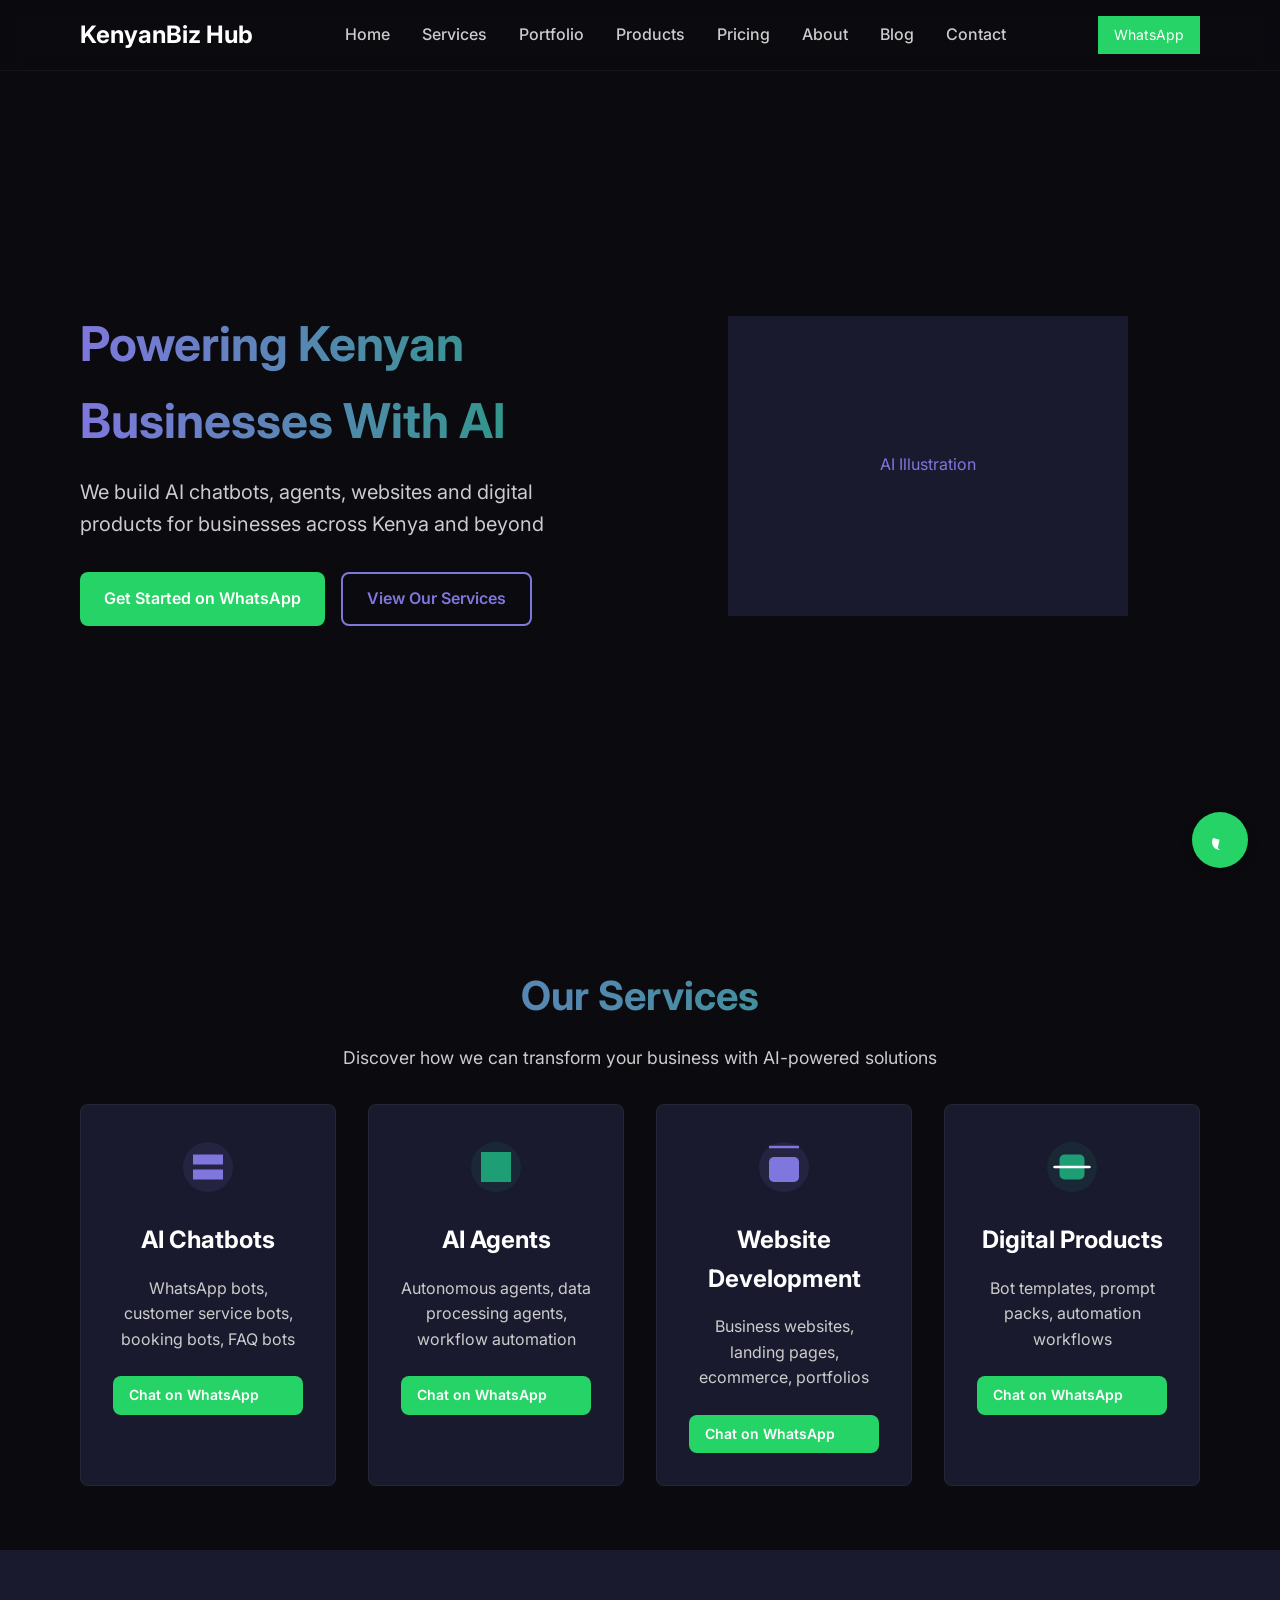
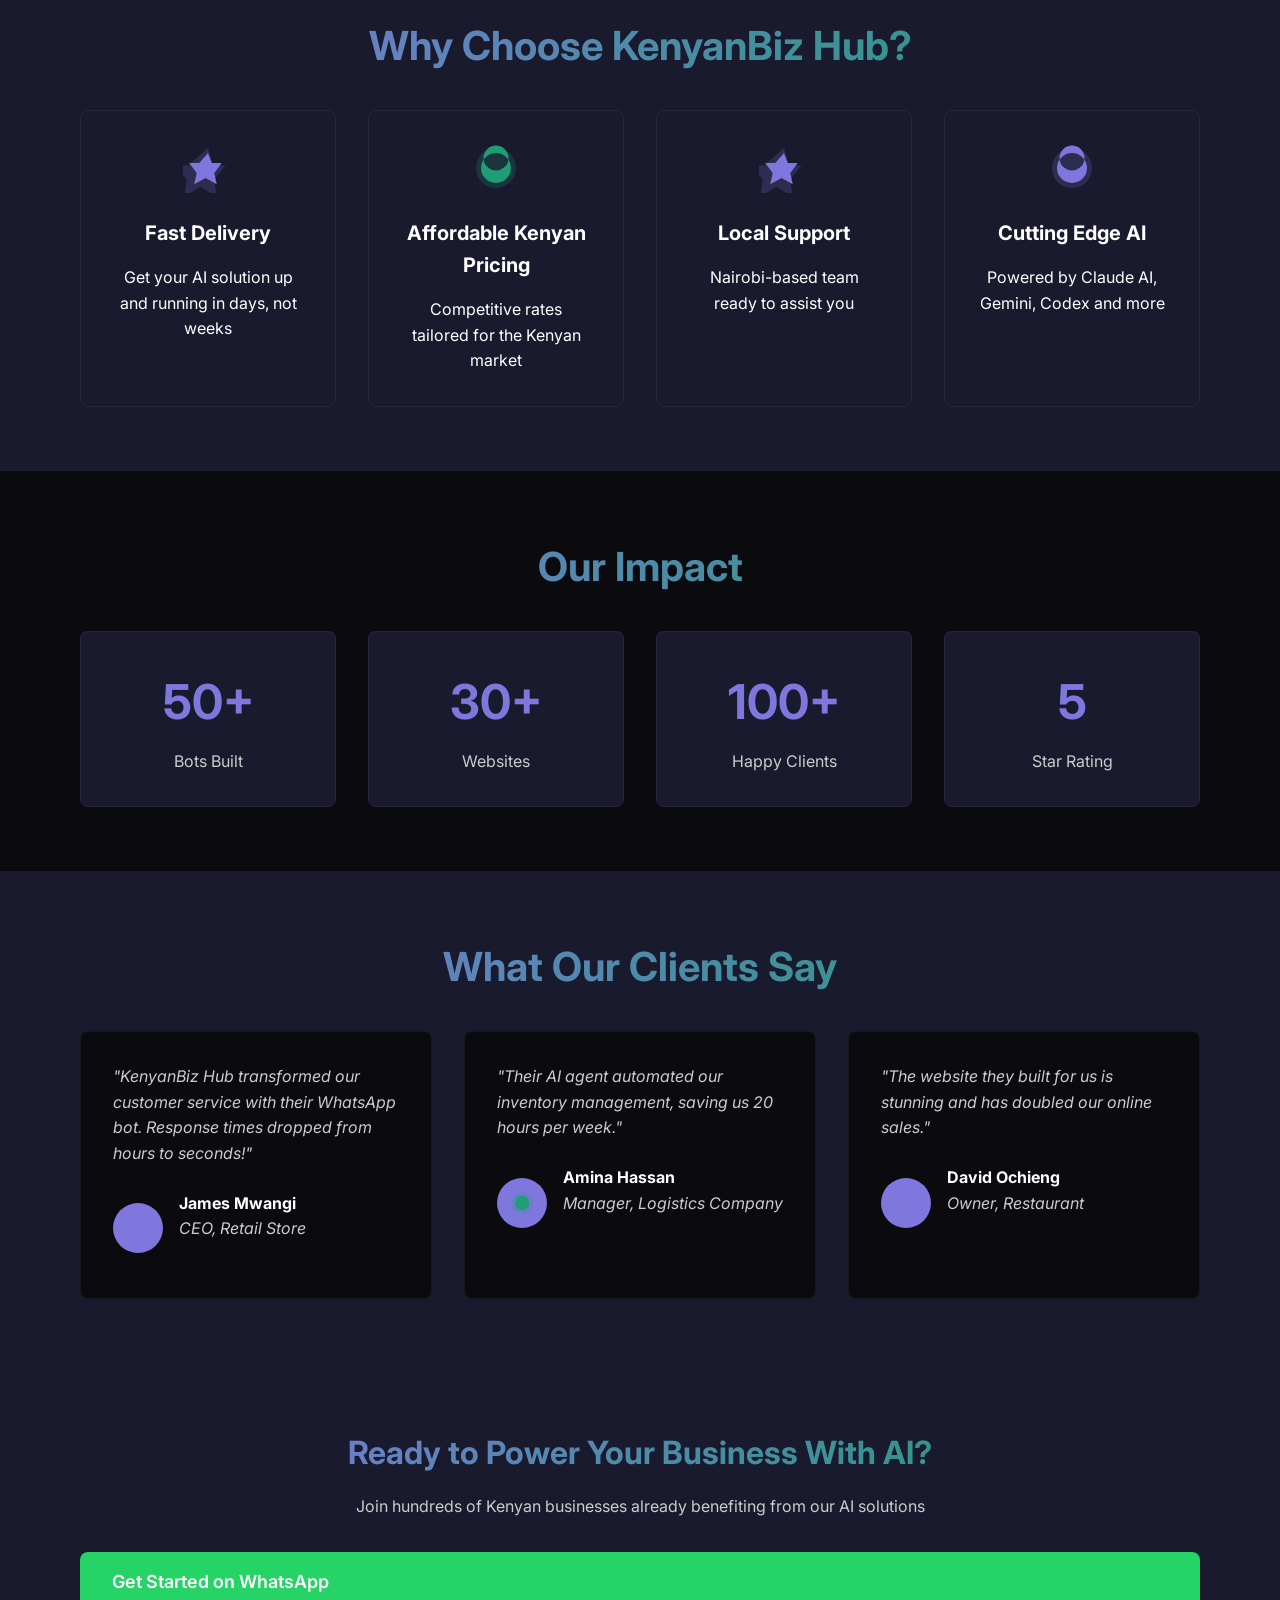
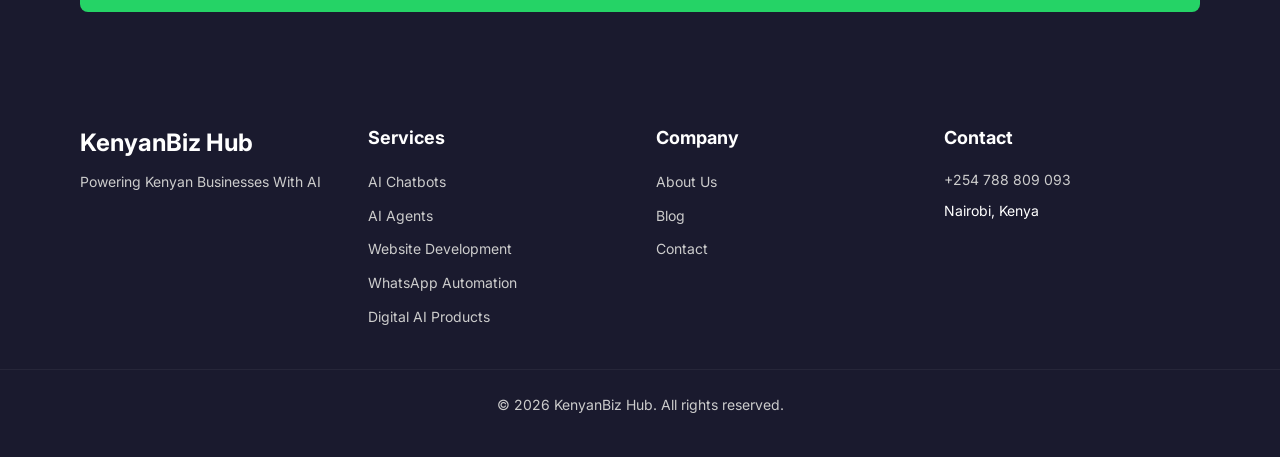
==== index.html @ 1494d9e1 "KenyanBiz Hub website initial launch" ====
<!DOCTYPE html>
<html lang="en">
<head>
    <meta charset="UTF-8">
    <meta name="viewport" content="width=device-width, initial-scale=1.0">
    <title>KenyanBiz Hub - AI Chatbots Agents and Websites in Nairobi Kenya</title>
    <meta name="description" content="KenyanBiz Hub builds AI chatbots, WhatsApp bots, AI agents and business websites for Kenyan businesses. Affordable AI automation in Nairobi Kenya.">
    <meta name="keywords" content="AI chatbot Kenya, WhatsApp bot Nairobi, AI agent Kenya, website developer Nairobi, AI automation Kenya">
    <!-- Open Graph -->
    <meta property="og:title" content="KenyanBiz Hub - AI Chatbots Agents and Websites in Nairobi Kenya">
    <meta property="og:description" content="KenyanBiz Hub builds AI chatbots, WhatsApp bots, AI agents and business websites for Kenyan businesses. Affordable AI automation in Nairobi Kenya.">
    <meta property="og:image" content="https://kenyanbiz-hub-website.vercel.app/og-image.jpg">
    <meta property="og:url" content="https://kenyanbiz-hub-website.vercel.app/">
    <meta property="og:type" content="website">
    <meta property="og:site_name" content="KenyanBiz Hub">
    <!-- Twitter Card -->
    <meta name="twitter:card" content="summary_large_image">
    <meta name="twitter:title" content="KenyanBiz Hub - AI Chatbots Agents and Websites in Nairobi Kenya">
    <meta name="twitter:description" content="KenyanBiz Hub builds AI chatbots, WhatsApp bots, AI agents and business websites for Kenyan businesses. Affordable AI automation in Nairobi Kenya.">
    <meta name="twitter:image" content="https://kenyanbiz-hub-website.vercel.app/og-image.jpg">
    <!-- Favicon -->
    <link rel="icon" href="favicon.ico" type="image/x-icon">
    <!-- Google Fonts -->
    <link href="https://fonts.googleapis.com/css2?family=Inter:wght@300;400;500;600;700&display=swap" rel="stylesheet">
    <!-- Styles -->
    <link rel="stylesheet" href="styles.css">
</head>
<body>
    <!-- Preloader -->
    <div class="preloader">
        <div class="spinner"></div>
    </div>

    <!-- Navigation -->
    <nav class="navbar">
        <div class="container nav-container">
            <a href="index.html" class="logo">KenyanBiz Hub</a>
            <div class="nav-links">
                <ul>
                    <li><a href="index.html">Home</a></li>
                    <li><a href="services.html">Services</a></li>
                    <li><a href="portfolio.html">Portfolio</a></li>
                    <li><a href="products.html">Products</a></li>
                    <li><a href="pricing.html">Pricing</a></li>
                    <li><a href="about.html">About</a></li>
                    <li><a href="blog.html">Blog</a></li>
                    <li><a href="contact.html">Contact</a></li>
                </ul>
            </div>
            <button class="nav-toggle" aria-label="Toggle navigation">
                <span class="hamburger"></span>
            </button>
            <a href="https://wa.me/254788809093?text=Hi%20KenyanBiz%20Hub%2C%20I%20need%20an%20AI%20solution" class="whatsapp-btn nav-whatsapp">WhatsApp</a>
        </div>
    </nav>

    <!-- Hero Section -->
    <section class="hero">
        <div class="container hero-container">
            <div class="hero-content">
                <h1>Powering Kenyan Businesses With AI</h1>
                <p class="subtitle">We build AI chatbots, agents, websites and digital products for businesses across Kenya and beyond</p>
                <div class="hero-actions">
                    <a href="https://wa.me/254788809093?text=Hi%20KenyanBiz%20Hub%2C%20I%20need%20an%20AI%20solution" class="btn btn-primary whatsapp-btn">Get Started on WhatsApp</a>
                    <a href="services.html" class="btn btn-secondary">View Our Services</a>
                </div>
            </div>
            <div class="hero-image">
                <!-- Placeholder for hero image -->
                <div class="image-placeholder">
                    <svg width="400" height="300" viewBox="0 0 400 300" xmlns="http://www.w3.org/2000/svg">
                        <rect width="400" height="300" fill="#1a1a2e"/>
                        <text x="50%" y="50%" dominant-baseline="middle" text-anchor="middle" fill="#7F77DD" font-family="Inter" font-size="16">AI Illustration</text>
                    </svg>
                </div>
            </div>
        </div>
    </section>

    <!-- Services Overview -->
    <section class="services-overview">
        <div class="container">
            <h2 class="section-title">Our Services</h2>
            <p class="section-subtitle">Discover how we can transform your business with AI-powered solutions</p>
            <div class="services-grid">
                <!-- AI Chatbots -->
                <div class="service-card">
                    <div class="service-icon">
                        <svg width="48" height="48" viewBox="0 0 48 48" xmlns="http://www.w3.org/2000/svg">
                            <circle cx="24" cy="24" r="20" fill="#7F77DD" opacity="0.1"/>
                            <path d="M12 14h24v8H12zM12 26h24v8H12z" fill="#7F77DD"/>
                        </svg>
                    </div>
                    <h3>AI Chatbots</h3>
                    <p>WhatsApp bots, customer service bots, booking bots, FAQ bots</p>
                    <a href="https://wa.me/254788809093?text=Hi%20KenyanBiz%20Hub%2C%20I%20need%20an%20AI%20solution" class="btn btn-sm whatsapp-btn">Chat on WhatsApp</a>
                </div>
                <!-- AI Agents -->
                <div class="service-card">
                    <div class="service-icon">
                        <svg width="48" height="48" viewBox="0 0 48 48" xmlns="http://www.w3.org/2000/svg">
                            <circle cx="24" cy="24" r="20" fill="#1D9E75" opacity="0.1"/>
                            <path d="M12 12h24v24H12zM16 16h8v8H16zM24 16h8v8h-8z" fill="#1D9E75"/>
                        </svg>
                    </div>
                    <h3>AI Agents</h3>
                    <p>Autonomous agents, data processing agents, workflow automation</p>
                    <a href="https://wa.me/254788809093?text=Hi%20KenyanBiz%20Hub%2C%20I%20need%20an%20AI%20solution" class="btn btn-sm whatsapp-btn">Chat on WhatsApp</a>
                </div>
                <!-- Website Development -->
                <div class="service-card">
                    <div class="service-icon">
                        <svg width="48" height="48" viewBox="0 0 48 48" xmlns="http://www.w3.org/2000/svg">
                            <circle cx="24" cy="24" r="20" fill="#7F77DD" opacity="0.1"/>
                            <rect x="12" y="16" width="24" height="20" rx="4" fill="#7F77DD"/>
                            <line x1="12" y1="8" x2="36" y2="8" stroke="#7F77DD" stroke-width="2"/>
                        </svg>
                    </div>
                    <h3>Website Development</h3>
                    <p>Business websites, landing pages, ecommerce, portfolios</p>
                    <a href="https://wa.me/254788809093?text=Hi%20KenyanBiz%20Hub%2C%20I%20need%20an%20AI%20solution" class="btn btn-sm whatsapp-btn">Chat on WhatsApp</a>
                </div>
                <!-- Digital Products -->
                <div class="service-card">
                    <div class="service-icon">
                        <svg width="48" height="48" viewBox="0 0 48 48" xmlns="http://www.w3.org/2000/svg">
                            <circle cx="24" cy="24" r="20" fill="#1D9E75" opacity="0.1"/>
                            <rect x="14" y="14" width="20" height="20" rx="4" fill="#1D9E75"/>
                            <path d="M10 24h28" stroke="#ffffff" stroke-width="2" stroke-linecap="round"/>
                        </svg>
                    </div>
                    <h3>Digital Products</h3>
                    <p>Bot templates, prompt packs, automation workflows</p>
                    <a href="https://wa.me/254788809093?text=Hi%20KenyanBiz%20Hub%2C%20I%20need%20an%20AI%20solution" class="btn btn-sm whatsapp-btn">Chat on WhatsApp</a>
                </div>
            </div>
        </div>
    </section>

    <!-- Why Choose Us -->
    <section class="why-us">
        <div class="container">
            <h2 class="section-title">Why Choose KenyanBiz Hub?</h2>
            <div class="features-grid">
                <div class="feature-card">
                    <div class="feature-icon">
                        <svg width="40" height="40" viewBox="0 0 40 40" xmlns="http://www.w3.org/2000/svg">
                            <path d="M20 4l4 14h10l-9 11 2 14-13-8-13 8 2-14-9-11h10z" fill="#7F77DD" opacity="0.2"/>
                            <path d="M20 8l3 8h8l-6 8 2 9-9-5-9 5 2-9-6-8h8z" fill="#7F77DD"/>
                        </svg>
                    </div>
                    <h3>Fast Delivery</h3>
                    <p>Get your AI solution up and running in days, not weeks</p>
                </div>
                <div class="feature-card">
                    <div class="feature-icon">
                        <svg width="40" height="40" viewBox="0 0 40 40" xmlns="http://www.w3.org/2000/svg">
                            <circle cx="20" cy="20" r="16" fill="#1D9E75" opacity="0.2"/>
                            <path d="M20 8a12 12 0 1 0 0 24 12 12 0 0 0 0-24zM20 2a10 10 0 1 1 0 20 10 10 0 0 1 0-20z" fill="#1D9E75"/>
                        </svg>
                    </div>
                    <h3>Affordable Kenyan Pricing</h3>
                    <p>Competitive rates tailored for the Kenyan market</p>
                </div>
                <div class="feature-card">
                    <div class="feature-icon">
                        <svg width="40" height="40" viewBox="0 0 40 40" xmlns="http://www.w3.org/2000/svg">
                            <path d="M20 4l4 14h10l-9 11 2 14-13-8-13 8 2-14-9-11h10z" fill="#7F77DD" opacity="0.2"/>
                            <path d="M20 8l3 8h8l-6 8 2 9-9-5-9 5 2-9-6-8h8z" fill="#7F77DD"/>
                        </svg>
                    </div>
                    <h3>Local Support</h3>
                    <p>Nairobi-based team ready to assist you</p>
                </div>
                <div class="feature-card">
                    <div class="feature-icon">
                        <svg width="40" height="40" viewBox="0 0 40 40" xmlns="http://www.w3.org/2000/svg">
                            <circle cx="20" cy="20" r="16" fill="#7F77DD" opacity="0.2"/>
                            <path d="M20 8a12 12 0 1 0 0 24 12 12 0 0 0 0-24zM20 2a10 10 0 1 1 0 20 10 10 0 0 1 0-20z" fill="#7F77DD"/>
                        </svg>
                    </div>
                    <h3>Cutting Edge AI</h3>
                    <p>Powered by Claude AI, Gemini, Codex and more</p>
                </div>
            </div>
        </div>
    </section>

    <!-- Stats -->
    <section class="stats">
        <div class="container">
            <h2 class="section-title">Our Impact</h2>
            <div class="stats-grid">
                <div class="stat-item">
                    <div class="stat-number">50+</div>
                    <div class="stat-label">Bots Built</div>
                </div>
                <div class="stat-item">
                    <div class="stat-number">30+</div>
                    <div class="stat-label">Websites</div>
                </div>
                <div class="stat-item">
                    <div class="stat-number">100+</div>
                    <div class="stat-label">Happy Clients</div>
                </div>
                <div class="stat-item">
                    <div class="stat-number">5</div>
                    <div class="stat-label">Star Rating</div>
                </div>
            </div>
        </div>
    </section>

    <!-- Testimonials -->
    <section class="testimonials">
        <div class="container">
            <h2 class="section-title">What Our Clients Say</h2>
            <div class="testimonials-grid">
                <div class="testimonial-card">
                    <div class="testimonial-content">
                        <p>"KenyanBiz Hub transformed our customer service with their WhatsApp bot. Response times dropped from hours to seconds!"</p>
                        <div class="testimonial-author">
                            <div class="author-avatar">
                                <svg width="40" height="40" viewBox="0 0 40 40" xmlns="http://www.w3.org/2000/svg">
                                    <circle cx="20" cy="20" r="18" fill="#7F77DD" opacity="0.2"/>
                                    <path d="M20 8a12 12 0 1 0 0 24 12 12 0 0 0 0-24z" fill="#7F77DD"/>
                                </svg>
                            </div>
                            <div>
                                <h4>James Mwangi</h4>
                                <p>CEO, Retail Store</p>
                            </div>
                        </div>
                    </div>
                </div>
                <div class="testimonial-card">
                    <div class="testimonial-content">
                        <p>"Their AI agent automated our inventory management, saving us 20 hours per week."</p>
                        <div class="testimonial-author">
                            <div class="author-avatar">
                                <svg width="40" height="40" viewBox="0 0 40 40" xmlns="http://www.w3.org/2000/svg">
                                    <circle cx="20" cy="20" r="18" fill="#1D9E75" opacity="0.2"/>
                                    <path d="M20 8a12 12 0 1 0 0 24 12 12 0 0 0 0-24z" fill="#1D9E75"/>
                                </svg>
                            </div>
                            <div>
                                <h4>Amina Hassan</h4>
                                <p>Manager, Logistics Company</p>
                            </div>
                        </div>
                    </div>
                </div>
                <div class="testimonial-card">
                    <div class="testimonial-content">
                        <p>"The website they built for us is stunning and has doubled our online sales."</p>
                        <div class="testimonial-author">
                            <div class="author-avatar">
                                <svg width="40" height="40" viewBox="0 0 40 40" xmlns="http://www.w3.org/2000/svg">
                                    <circle cx="20" cy="20" r="18" fill="#7F77DD" opacity="0.2"/>
                                    <path d="M20 8a12 12 0 1 0 0 24 12 12 0 0 0 0-24z" fill="#7F77DD"/>
                                </svg>
                            </div>
                            <div>
                                <h4>David Ochieng</h4>
                                <p>Owner, Restaurant</p>
                            </div>
                        </div>
                    </div>
                </div>
            </div>
        </div>
    </section>

    <!-- Final CTA -->
    <section class="final-cta">
        <div class="container">
            <h2>Ready to Power Your Business With AI?</h2>
            <p>Join hundreds of Kenyan businesses already benefiting from our AI solutions</p>
            <a href="https://wa.me/254788809093?text=Hi%20KenyanBiz%20Hub%2C%20I%20need%20an%20AI%20solution" class="btn btn-large whatsapp-btn">Get Started on WhatsApp</a>
        </div>
    </section>

    <!-- Footer -->
    <footer class="footer">
        <div class="container footer-container">
            <div class="footer-logo">
                <h3>KenyanBiz Hub</h3>
                <p>Powering Kenyan Businesses With AI</p>
            </div>
            <div class="footer-links">
                <h4>Services</h4>
                <ul>
                    <li><a href="services.html#ai-chatbots">AI Chatbots</a></li>
                    <li><a href="services.html#ai-agents">AI Agents</a></li>
                    <li><a href="services.html#website-dev">Website Development</a></li>
                    <li><a href="services.html#whatsapp-auto">WhatsApp Automation</a></li>
                    <li><a href="services.html#digital-products">Digital AI Products</a></li>
                </ul>
            </div>
            <div class="footer-links">
                <h4>Company</h4>
                <ul>
                    <li><a href="about.html">About Us</a></li>
                    <li><a href="blog.html">Blog</a></li>
                    <li><a href="contact.html">Contact</a></li>
                </ul>
            </div>
            <div class="footer-contact">
                <h4>Contact</h4>
                <p><a href="https://wa.me/254788809093?text=Hi%20KenyanBiz%20Hub%2C%20I%20need%20an%20AI%20solution" class="footer-whatsapp">+254 788 809 093</a></p>
                <p>Nairobi, Kenya</p>
            </div>
        </div>
        <div class="footer-bottom">
            <div class="container">
                <p>&copy; 2026 KenyanBiz Hub. All rights reserved.</p>
            </div>
        </div>
    </footer>

    <!-- Floating WhatsApp Button -->
    <a href="https://wa.me/254788809093?text=Hi%20KenyanBiz%20Hub%2C%20I%20need%20an%20AI%20solution" class="float-whatsapp">
        <svg width="24" height="24" viewBox="0 0 24 24" xmlns="http://www.w3.org/2000/svg">
            <path d="M20.1 3.9C17.9 1.7 15 .5 12 .5 5.8.5.7 5.6.7 11.9c0 2 .5 3.9 1.5 5.6L.6 23.4l6-1.6c1.6.9 3.5 1.3 5.4 1.3 6.3 0 11.4-5.1 11.4-11.4-.1-.2-.3-.4-.3-.6z" fill="#25D366"/>
            <path d="M12 22c-4.4 0-8-3.6-8-8 0-1.4.4-2.7 1-3.9l6.6 1.6-1.4 6.3c-.4.9-.2 1.9.2 2.8z" fill="#fff"/>
        </svg>
    </a>

    <!-- Scripts -->
    <script src="main.js" defer></script>
</body>
</html>
---- styles.css ----
/* KenyanBiz Hub Website Styles */
:root {
    --dark-bg: #0a0a0f;
    --primary: #7F77DD;
    --secondary: #1D9E75;
    --light-bg: #1a1a2e;
    --white: #ffffff;
    --gray-light: #cccccc;
    --gray-dark: #666666;
    --shadow: 0 4px 6px rgba(0, 0, 0, 0.1);
    --transition: all 0.3s ease;
    --border-radius: 8px;
    --max-width: 1200px;
}

* {
    margin: 0;
    padding: 0;
    box-sizing: border-box;
}

body {
    font-family: 'Inter', sans-serif;
    background-color: var(--dark-bg);
    color: var(--white);
    line-height: 1.6;
    overflow-x: hidden;
}

a {
    text-decoration: none;
    color: inherit;
    transition: var(--transition);
}

a:hover {
    color: var(--primary);
}

/* Utilities */
.container {
    width: 90%;
    max-width: var(--max-width);
    margin: 0 auto;
    padding: 0 1rem;
}

.section-title {
    font-size: 2.5rem;
    font-weight: 700;
    text-align: center;
    margin-bottom: 1rem;
    background: linear-gradient(to right, var(--primary), var(--secondary));
    -webkit-background-clip: text;
    -webkit-text-fill-color: transparent;
    background-clip: text;
}

.section-subtitle {
    text-align: center;
    color: var(--gray-light);
    max-width: 600px;
    margin: 0 auto 2rem;
    font-size: 1.1rem;
}

/* Buttons */
.btn {
    display: inline-block;
    padding: 0.75rem 1.5rem;
    border-radius: var(--border-radius);
    font-weight: 600;
    cursor: pointer;
    border: none;
    transition: var(--transition);
    font-size: 1rem;
}

.btn-primary {
    background-color: var(--primary);
    color: var(--white);
}

.btn-primary:hover {
    background-color: #6c66c0;
    transform: translateY(-2px);
    box-shadow: var(--shadow);
}

.btn-secondary {
    background-color: transparent;
    color: var(--primary);
    border: 2px solid var(--primary);
}

.btn-secondary:hover {
    background-color: var(--primary);
    color: var(--white);
    transform: translateY(-2px);
    box-shadow: var(--shadow);
}

.btn-sm {
    padding: 0.5rem 1rem;
    font-size: 0.875rem;
}

.btn-large {
    padding: 1rem 2rem;
    font-size: 1.125rem;
}

.whatsapp-btn {
    background-color: #25D366 !important;
    color: var(--white) !important;
    display: flex;
    align-items: center;
    gap: 0.5rem;
}

.whatsapp-btn:hover {
    background-color: #1ebe5d !important;
    transform: translateY(-2px);
    box-shadow: var(--shadow);
}

/* Preloader */
.preloader {
    position: fixed;
    top: 0;
    left: 0;
    width: 100%;
    height: 100%;
    background-color: var(--dark-bg);
    display: flex;
    justify-content: center;
    align-items: center;
    z-index: 9999;
    opacity: 1;
    visibility: visible;
    transition: opacity 0.5s ease, visibility 0.5s ease;
}

.preloader.hide {
    opacity: 0;
    visibility: hidden;
}

.spinner {
    width: 40px;
    height: 40px;
    border: 4px solid var(--gray-dark);
    border-top-color: var(--primary);
    border-radius: 50%;
    animation: spin 0.8s linear infinite;
}

@keyframes spin {
    to {
        transform: rotate(360deg);
    }
}

/* Navigation */
.navbar {
    position: fixed;
    top: 0;
    left: 0;
    width: 100%;
    padding: 1rem 0;
    background-color: rgba(10, 10, 15, 0.8);
    backdrop-filter: blur(10px);
    z-index: 1000;
    border-bottom: 1px solid rgba(255, 255, 255, 0.05);
}

.nav-container {
    display: flex;
    justify-content: space-between;
    align-items: center;
}

.logo {
    font-size: 1.5rem;
    font-weight: 700;
    color: var(--white);
    display: flex;
    align-items: center;
    gap: 0.5rem;
}

.logo svg {
    width: 24px;
    height: 24px;
}

.nav-links ul {
    display: flex;
    list-style: none;
    gap: 2rem;
}

.nav-links a {
    font-weight: 500;
    color: var(--gray-light);
    position: relative;
}

.nav-links a::after {
    content: '';
    position: absolute;
    bottom: -5px;
    left: 0;
    width: 0;
    height: 2px;
    background-color: var(--primary);
    transition: var(--transition);
}

.nav-links a:hover::after,
.nav-links a.active::after {
    width: 100%;
}

.nav-links a.active {
    color: var(--white);
}

.nav-toggle {
    display: none;
    flex-direction: column;
    gap: 5px;
    cursor: pointer;
}

.hamburger {
    width: 25px;
    height: 3px;
    background-color: var(--white);
    border-radius: 3px;
    transition: var(--transition);
}

.nav-whatsapp {
    padding: 0.5rem 1rem;
    font-size: 0.875rem;
}

/* Hero Section */
.hero {
    min-height: 100vh;
    display: flex;
    align-items: center;
    padding: 6rem 0 4rem;
    position: relative;
    overflow: hidden;
}

.hero-inner-page {
    min-height: 40vh;
}

.hero-container {
    display: flex;
    flex-wrap: wrap;
    gap: 2rem;
    align-items: center;
}

.hero-content {
    flex: 1 1 400px;
}

.hero h1 {
    font-size: 3rem;
    font-weight: 700;
    margin-bottom: 1rem;
    background: linear-gradient(to right, var(--primary), var(--secondary));
    -webkit-background-clip: text;
    -webkit-text-fill-color: transparent;
    background-clip: text;
}

.hero .subtitle {
    font-size: 1.25rem;
    color: var(--gray-light);
    margin-bottom: 2rem;
    max-width: 500px;
}

.hero-actions {
    display: flex;
    gap: 1rem;
    flex-wrap: wrap;
}

.hero-image {
    flex: 1 1 400px;
    display: flex;
    justify-content: center;
}

.image-placeholder {
    background-color: var(--light-bg);
    border-radius: var(--border-radius);
    display: flex;
    align-items: center;
    justify-content: center;
}

/* Services Overview */
.services-overview {
    padding: 4rem 0;
}

.services-grid {
    display: grid;
    grid-template-columns: repeat(auto-fit, minmax(250px, 1fr));
    gap: 2rem;
    margin-top: 2rem;
}

.service-card {
    background-color: var(--light-bg);
    border-radius: var(--border-radius);
    padding: 2rem;
    text-align: center;
    transition: var(--transition);
    border: 1px solid rgba(255, 255, 255, 0.05);
}

.service-card:hover {
    transform: translateY(-5px);
    box-shadow: var(--shadow);
    border-color: var(--primary);
}

.service-icon {
    width: 60px;
    height: 60px;
    margin: 0 auto 1.5rem;
    display: flex;
    align-items: center;
    justify-content: center;
}

.service-icon svg {
    width: 100%;
    height: 100%;
}

.service-card h3 {
    font-size: 1.5rem;
    margin-bottom: 1rem;
    color: var(--white);
}

.service-card p {
    color: var(--gray-light);
    margin-bottom: 1.5rem;
}

/* Why Choose Us */
.why-us {
    padding: 4rem 0;
    background-color: var(--light-bg);
}

.features-grid {
    display: grid;
    grid-template-columns: repeat(auto-fit, minmax(250px, 1fr));
    gap: 2rem;
    margin-top: 2rem;
}

.feature-card {
    text-align: center;
    padding: 2rem;
    border-radius: var(--border-radius);
    transition: var(--transition);
    border: 1px solid rgba(255, 255, 255, 0.05);
}

.feature-card:hover {
    transform: translateY(-5px);
    box-shadow: var(--shadow);
    border-color: var(--primary);
}

.feature-icon {
    width: 50px;
    height: 50px;
    margin: 0 auto 1.5rem;
    display: flex;
    align-items: center;
    justify-content: center;
}

.feature-icon svg {
    width: 100%;
    height: 100%;
}

.feature-card h3 {
    font-size: 1.25rem;
    margin-bottom: 1rem;
    color: var(--white);
}

/* Stats */
.stats {
    padding: 4rem 0;
}

.stats-grid {
    display: grid;
    grid-template-columns: repeat(auto-fit, minmax(200px, 1fr));
    gap: 2rem;
    margin-top: 2rem;
}

.stat-item {
    text-align: center;
    padding: 2rem;
    background-color: var(--light-bg);
    border-radius: var(--border-radius);
    border: 1px solid rgba(255, 255, 255, 0.05);
}

.stat-number {
    font-size: 3rem;
    font-weight: 700;
    color: var(--primary);
    display: block;
    margin-bottom: 0.5rem;
}

.stat-label {
    font-size: 1rem;
    color: var(--gray-light);
}

/* Testimonials */
.testimonials {
    padding: 4rem 0;
    background-color: var(--light-bg);
}

.testimonials-grid {
    display: grid;
    grid-template-columns: repeat(auto-fit, minmax(300px, 1fr));
    gap: 2rem;
    margin-top: 2rem;
}

.testimonial-card {
    background-color: var(--dark-bg);
    border-radius: var(--border-radius);
    padding: 2rem;
    border: 1px solid rgba(255, 255, 255, 0.05);
}

.testimonial-content p {
    font-style: italic;
    color: var(--gray-light);
    margin-bottom: 1.5rem;
}

.testimonial-author {
    display: flex;
    align-items: center;
    gap: 1rem;
}

.author-avatar {
    width: 50px;
    height: 50px;
    border-radius: 50%;
    background-color: var(--primary);
    display: flex;
    align-items: center;
    justify-content: center;
}

.author-avatar svg {
    width: 24px;
    height: 24px;
    fill: var(--white);
}

.author-info h4 {
    font-size: 1.125rem;
    margin-bottom: 0.25rem;
}

.author-info p {
    font-size: 0.875rem;
    color: var(--gray-light);
}

/* Final CTA */
.final-cta {
    padding: 4rem 0;
    text-align: center;
    background-color: var(--light-bg);
}

.final-cta h2 {
    font-size: 2rem;
    margin-bottom: 1rem;
    background: linear-gradient(to right, var(--primary), var(--secondary));
    -webkit-background-clip: text;
    -webkit-text-fill-color: transparent;
    background-clip: text;
}

.final-cta p {
    color: var(--gray-light);
    max-width: 600px;
    margin: 0 auto 2rem;
}

/* Footer */
.footer {
    background-color: var(--light-bg);
    padding: 3rem 0 1rem;
}

.footer-container {
    display: grid;
    grid-template-columns: repeat(auto-fit, minmax(200px, 1fr));
    gap: 2rem;
    margin-bottom: 2rem;
}

.footer-logo h3 {
    font-size: 1.5rem;
    font-weight: 700;
    margin-bottom: 0.5rem;
}

.footer-logo p {
    color: var(--gray-light);
    font-size: 0.875rem;
}

.footer-links h4 {
    font-size: 1.125rem;
    margin-bottom: 1rem;
    color: var(--white);
}

.footer-links ul {
    list-style: none;
}

.footer-links li {
    margin-bottom: 0.5rem;
}

.footer-links a {
    color: var(--gray-light);
    font-size: 0.875rem;
}

.footer-links a:hover {
    color: var(--primary);
}

.footer-contact h4 {
    font-size: 1.125rem;
    margin-bottom: 1rem;
    color: var(--white);
}

.footer-contact p {
    font-size: 0.875rem;
    margin-bottom: 0.5rem;
}

.footer-whatsapp {
    display: flex;
    align-items: center;
    gap: 0.5rem;
    color: var(--gray-light);
}

.footer-whatsapp:hover {
    color: var(--primary);
}

.footer-bottom {
    text-align: center;
    padding: 1.5rem 0;
    border-top: 1px solid rgba(255, 255, 255, 0.05);
    font-size: 0.875rem;
    color: var(--gray-light);
}

/* Floating WhatsApp Button */
.float-whatsapp {
    position: fixed;
    bottom: 2rem;
    right: 2rem;
    width: 56px;
    height: 56px;
    background-color: #25D366;
    border-radius: 50%;
    display: flex;
    align-items: center;
    justify-content: center;
    z-index: 999;
    box-shadow: 0 4px 12px rgba(0, 0, 0, 0.15);
    transition: var(--transition);
}

.float-whatsapp:hover {
    background-color: #1ebe5d;
    transform: scale(1.1);
}

/* Service Section Styles */
.service-section {
    padding: 4rem 0;
    border-bottom: 1px solid rgba(255, 255, 255, 0.05);
}

.service-section:last-child {
    border-bottom: none;
}

.service-section h2 {
    font-size: 2rem;
    margin-bottom: 2rem;
    text-align: center;
    color: var(--white);
}

.service-content {
    display: flex;
    flex-wrap: wrap;
    gap: 2rem;
    align-items: center;
}

.service-text,
.service-image {
    flex: 1 1 300px;
}

.service-text h3 {
    font-size: 1.75rem;
    margin-bottom: 1rem;
    color: var(--white);
}

.service-text p {
    color: var(--gray-light);
    margin-bottom: 1.5rem;
}

.features-list {
    list-style: none;
    margin-bottom: 2rem;
}

.features-list li {
    padding: 0.5rem 0;
    border-bottom: 1px solid rgba(255, 255, 255, 0.05);
    display: flex;
    align-items: center;
    gap: 0.5rem;
    font-size: 0.95rem;
    color: var(--gray-light);
}

.features-list li::before {
    content: "→";
    color: var(--primary);
    font-weight: bold;
}

/* Portfolio Styles */
.portfolio-filters {
    display: flex;
    flex-wrap: wrap;
    gap: 1rem;
    justify-content: center;
    margin-bottom: 2rem;
}

.filter-btn {
    background-color: transparent;
    border: 2px solid var(--gray-dark);
    color: var(--gray-light);
    padding: 0.5rem 1.5rem;
    border-radius: 20px;
    cursor: pointer;
    transition: var(--transition);
    font-size: 0.9rem;
}

.filter-btn:hover,
.filter-btn.active {
    background-color: var(--primary);
    border-color: var(--primary);
    color: var(--white);
}

.portfolio-grid {
    display: grid;
    grid-template-columns: repeat(auto-fit, minmax(300px, 1fr));
    gap: 2rem;
}

.portfolio-item {
    background-color: var(--light-bg);
    border-radius: var(--border-radius);
    overflow: hidden;
    border: 1px solid rgba(255, 255, 255, 0.05);
    transition: var(--transition);
}

.portfolio-item:hover {
    transform: translateY(-5px);
    box-shadow: var(--shadow);
    border-color: var(--primary);
}

.portfolio-image {
    height: 200px;
    overflow: hidden;
}

.portfolio-info {
    padding: 1.5rem;
}

.portfolio-info h3 {
    font-size: 1.25rem;
    margin-bottom: 0.75rem;
    color: var(--white);
}

.category-tag {
    display: inline-block;
    padding: 0.25rem 0.75rem;
    border-radius: 12px;
    font-size: 0.75rem;
    font-weight: 600;
    margin-bottom: 1rem;
}

.category-tag.whatsapp {
    background-color: rgba(127, 119, 221, 0.2);
    color: var(--primary);
}

.category-tag.agent {
    background-color: rgba(29, 158, 117, 0.2);
    color: var(--secondary);
}

.category-tag.website {
    background-color: rgba(127, 119, 221, 0.2);
    color: var(--primary);
}

.category-tag.automation {
    background-color: rgba(29, 158, 117, 0.2);
    color: var(--secondary);
}

.tech-stack {
    display: flex;
    flex-wrap: wrap;
    gap: 0.5rem;
    margin-bottom: 1rem;
}

.tech-stack span {
    background-color: rgba(255, 255, 255, 0.1);
    padding: 0.25rem 0.75rem;
    border-radius: 12px;
    font-size: 0.75rem;
    color: var(--gray-light);
}

/* Products Styles */
.products-grid {
    display: grid;
    grid-template-columns: repeat(auto-fit, minmax(280px, 1fr));
    gap: 2rem;
    margin-top: 2rem;
}

.product-card {
    background-color: var(--light-bg);
    border-radius: var(--border-radius);
    padding: 2rem;
    text-align: center;
    border: 1px solid rgba(255, 255, 255, 0.05);
    transition: var(--transition);
    position: relative;
    overflow: hidden;
}

.product-card:hover {
    transform: translateY(-5px);
    box-shadow: var(--shadow);
    border-color: var(--primary);
}

.product-badge {
    position: absolute;
    top: 1rem;
    right: 1rem;
    background-color: var(--primary);
    color: var(--white);
    padding: 0.25rem 0.75rem;
    border-radius: 12px;
    font-size: 0.875rem;
    font-weight: 600;
}

.product-price-usd {
    display: block;
    font-size: 0.875rem;
    color: var(--gray-light);
    margin-bottom: 1.5rem;
}

.product-card h3 {
    font-size: 1.5rem;
    margin-bottom: 1rem;
    color: var(--white);
}

.product-card p {
    color: var(--gray-light);
    margin-bottom: 1.5rem;
    min-height: 60px;
}

.product-features {
    list-style: none;
    text-align: left;
    margin-bottom: 2rem;
}

.product-features li {
    padding: 0.5rem 0;
    border-bottom: 1px solid rgba(255, 255, 255, 0.05);
    display: flex;
    align-items: center;
    gap: 0.5rem;
    font-size: 0.9rem;
    color: var(--gray-light);
}

.product-features li::before {
    content: "→";
    color: var(--primary);
    font-weight: bold;
}

/* Pricing Styles */
.pricing-grid {
    display: grid;
    grid-template-columns: repeat(auto-fit, minmax(300px, 1fr));
    gap: 2rem;
    margin-top: 2rem;
}

.pricing-card {
    background-color: var(--light-bg);
    border-radius: var(--border-radius);
    padding: 2.5rem;
    text-align: center;
    border: 1px solid rgba(255, 255, 255, 0.05);
    transition: var(--transition);
    position: relative;
}

.pricing-card:hover {
    transform: translateY(-5px);
    box-shadow: var(--shadow);
    border-color: var(--primary);
}

.popular {
    border-color: var(--primary);
    box-shadow: 0 0 0 3px rgba(127, 119, 221, 0.2);
}

.popular-badge {
    position: absolute;
    top: -10px;
    left: 50%;
    transform: translateX(-50%);
    background-color: var(--primary);
    color: var(--white);
    padding: 0.25rem 0.75rem;
    border-radius: 12px;
    font-size: 0.875rem;
    font-weight: 600;
}

.pricing-card h3 {
    font-size: 1.75rem;
    margin-bottom: 1.5rem;
    color: var(--white);
}

.price {
    display: flex;
    align-items: baseline;
    justify-content: center;
    margin-bottom: 1rem;
    gap: 0.5rem;
}

.price .currency {
    font-size: 2rem;
    font-weight: 700;
    color: var(--primary);
}

.price .amount {
    font-size: 3.5rem;
    font-weight: 700;
    color: var(--white);
}

.price-usd {
    font-size: 1.125rem;
    color: var(--gray-light);
    margin-bottom: 2rem;
}

.plan-features {
    text-align: left;
    margin-bottom: 2rem;
}

.plan-features ul {
    list-style: none;
}

.plan-features li {
    padding: 0.75rem 0;
    border-bottom: 1px solid rgba(255, 255, 255, 0.05);
    display: flex;
    align-items: center;
    gap: 0.75rem;
    font-size: 0.95rem;
    color: var(--gray-light);
}

.plan-features li::before {
    content: "→";
    color: var(--primary);
    font-weight: bold;
}

/* About Styles */
.about-content {
    display: flex;
    flex-wrap: wrap;
    gap: 2rem;
    align-items: center;
    margin-top: 2rem;
}

.about-text,
.about-image {
    flex: 1 1 300px;
}

.about-text h2 {
    font-size: 2rem;
    margin-bottom: 1rem;
    color: var(--white);
}

.about-text p {
    color: var(--gray-light);
    margin-bottom: 1.5rem;
}

.mission-vision-grid {
    display: grid;
    grid-template-columns: repeat(auto-fit, minmax(300px, 1fr));
    gap: 2rem;
    margin-top: 2rem;
}

.mission,
.vision {
    background-color: var(--light-bg);
    border-radius: var(--border-radius);
    padding: 2rem;
}

.mission h2,
.vision h2 {
    font-size: 1.5rem;
    margin-bottom: 1rem;
    color: var(--white);
}

.stack-logos {
    display: flex;
    flex-wrap: wrap;
    gap: 2rem;
    justify-content: center;
    margin-top: 2rem;
}

.stack-item {
    text-align: center;
    transition: var(--transition);
}

.stack-item:hover {
    transform: translateY(-5px);
}

.stack-logo {
    width: 60px;
    height: 60px;
    background-color: var(--light-bg);
    border-radius: var(--border-radius);
    display: flex;
    align-items: center;
    justify-content: center;
    margin-bottom: 0.5rem;
}

.stack-item span {
    font-size: 0.875rem;
    color: var(--gray-light);
}

/* Team Styles */
.team-grid {
    display: grid;
    grid-template-columns: repeat(auto-fit, minmax(300px, 1fr));
    gap: 2rem;
    margin-top: 2rem;
}

.team-member {
    text-align: center;
}

.team-image {
    width: 200px;
    height: 200px;
    margin: 0 auto 1.5rem;
    border-radius: 50%;
    overflow: hidden;
    border: 3px solid var(--primary);
}

.team-info h3 {
    font-size: 1.25rem;
    margin-bottom: 0.5rem;
}

.team-info p {
    color: var(--gray-light);
    margin-bottom: 1rem;
}

.team-social {
    display: flex;
    justify-content: center;
    gap: 1rem;
}

.social-link {
    width: 32px;
    height: 32px;
    border-radius: 50%;
    background-color: var(--light-bg);
    display: flex;
    align-items: center;
    justify-content: center;
    transition: var(--transition);
}

.social-link:hover {
    background-color: var(--primary);
}

.social-link svg {
    width: 20px;
    height: 20px;
    fill: var(--white);
}

/* Contact Styles */
.contact-content {
    display: flex;
    flex-wrap: wrap;
    gap: 2rem;
    margin-top: 2rem;
}

.whatsapp-contact,
.contact-form {
    flex: 1 1 300px;
}

.whatsapp-contact h2 {
    font-size: 1.75rem;
    margin-bottom: 1rem;
    color: var(--white);
}

.whatsapp-contact p {
    color: var(--gray-light);
    margin-bottom: 1.5rem;
}

.response-time {
    font-size: 0.875rem;
    color: var(--secondary);
    font-weight: 600;
    margin-top: 1rem;
}

.contact-form h2 {
    font-size: 1.75rem;
    margin-bottom: 1rem;
    color: var(--white);
}

.contact-form p {
    color: var(--gray-light);
    margin-bottom: 2rem;
}

.form-group {
    margin-bottom: 1.5rem;
}

.form-group label {
    display: block;
    margin-bottom: 0.5rem;
    font-weight: 600;
    color: var(--white);
}

.form-group input,
.form-group select,
.form-group textarea {
    width: 100%;
    padding: 0.75rem;
    border: 1px solid var(--gray-dark);
    border-radius: var(--border-radius);
    background-color: var(--dark-bg);
    color: var(--white);
    font-family: 'Inter', sans-serif;
    font-size: 0.95rem;
}

.form-group input:focus,
.form-group select:focus,
.form-group textarea:focus {
    outline: none;
    border-color: var(--primary);
    box-shadow: 0 0 0 2px rgba(127, 119, 221, 0.2);
}

.form-group textarea {
    resize: vertical;
    min-height: 100px;
}

/* Location Styles */
.location {
    padding: 4rem 0;
    background-color: var(--light-bg);
}

.location-content {
    display: flex;
    flex-wrap: wrap;
    gap: 2rem;
    margin-top: 2rem;
}

.location-info,
.location-map {
    flex: 1 1 300px;
}

.location-info h3 {
    font-size: 1.5rem;
    margin-bottom: 1rem;
    color: var(--white);
}

.location-info p {
    margin-bottom: 0.5rem;
    color: var(--gray-light);
}

.map-placeholder {
    background-color: var(--dark-bg);
    border-radius: var(--border-radius);
    height: 300px;
    display: flex;
    align-items: center;
    justify-content: center;
}

/* Blog Styles */
.blog-grid {
    display: grid;
    grid-template-columns: repeat(auto-fit, minmax(300px, 1fr));
    gap: 2rem;
    margin-top: 2rem;
}

.blog-card {
    background-color: var(--light-bg);
    border-radius: var(--border-radius);
    overflow: hidden;
    border: 1px solid rgba(255, 255, 255, 0.05);
    transition: var(--transition);
}

.blog-card:hover {
    transform: translateY(-5px);
    box-shadow: var(--shadow);
    border-color: var(--primary);
}

.blog-image {
    height: 200px;
    overflow: hidden;
}

.blog-content {
    padding: 1.5rem;
}

.blog-date {
    display: inline-block;
    background-color: var(--primary);
    color: var(--white);
    padding: 0.25rem 0.75rem;
    border-radius: 12px;
    font-size: 0.75rem;
    font-weight: 600;
    margin-bottom: 1rem;
}

.blog-content h3 {
    font-size: 1.25rem;
    margin-bottom: 0.75rem;
    color: var(--white);
}

.blog-content p {
    color: var(--gray-light);
    margin-bottom: 1.5rem;
}

/* Animations */
@keyframes fadeIn {
    from {
        opacity: 0;
        transform: translateY(20px);
    }
    to {
        opacity: 1;
        transform: translateY(0);
    }
}

.fade-in {
    opacity: 0;
    transform: translateY(20px);
    animation: fadeIn 0.6s ease forwards;
}

.fade-in-delay-1 {
    animation-delay: 0.1s;
}

.fade-in-delay-2 {
    animation-delay: 0.2s;
}

.fade-in-delay-3 {
    animation-delay: 0.3s;
}

.fade-in-delay-4 {
    animation-delay: 0.4s;
}

.fade-in-delay-5 {
    animation-delay: 0.5s;
}

/* Responsive Design */
@media (max-width: 992px) {
    .nav-links {
        position: fixed;
        top: 70px;
        left: -100%;
        width: 100%;
        height: calc(100vh - 70px);
        background-color: rgba(10, 10, 15, 0.95);
        flex-direction: column;
        align-items: center;
        padding-top: 5rem;
        transition: var(--transition);
        z-index: 999;
    }

    .nav-links.active {
        left: 0;
    }

    .nav-toggle {
        display: flex;
    }

    .nav-links ul {
        flex-direction: column;
        gap: 1.5rem;
    }

    .hero h1 {
        font-size: 2.5rem;
    }

    .hero .subtitle {
        font-size: 1.125rem;
    }
}

@media (max-width: 768px) {
    .section-title {
        font-size: 2rem;
    }

    .hero-content,
    .hero-image,
    .service-text,
    .service-image,
    .about-text,
    .about-image,
    .whatsapp-contact,
    .contact-form,
    .location-info,
    .location-map {
        flex: 1 1 100%;
    }

    .hero h1 {
        font-size: 2rem;
    }

    .final-cta h2 {
        font-size: 1.75rem;
    }

    .footer-container {
        grid-template-columns: 1fr;
        text-align: center;
    }

    .footer-links ul {
        justify-content: center;
    }

    .footer-contact p {
        text-align: center;
    }
}

@media (max-width: 480px) {
    .hero h1 {
        font-size: 1.75rem;
    }

    .hero .subtitle {
        font-size: 1rem;
    }

    .btn {
        padding: 0.5rem 1rem;
        font-size: 0.875rem;
    }

    .section-title {
        font-size: 1.75rem;
    }
}
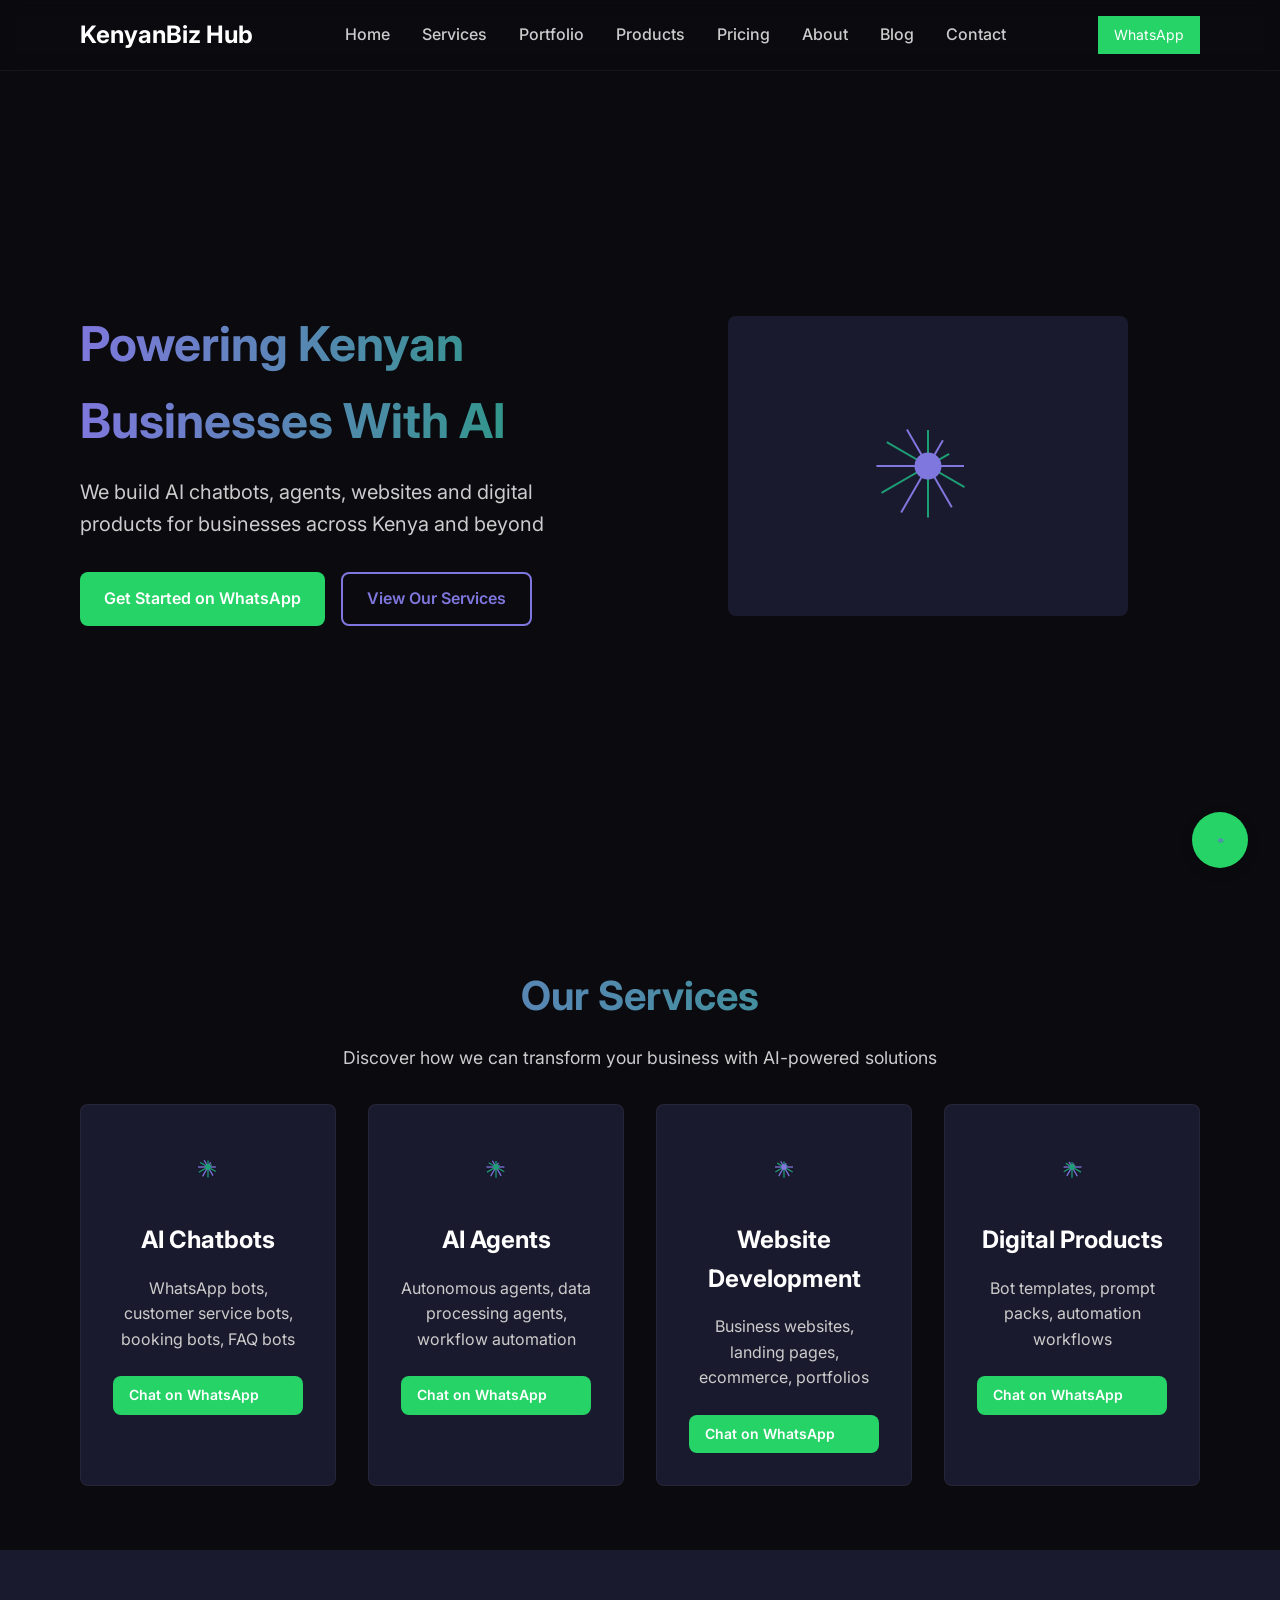
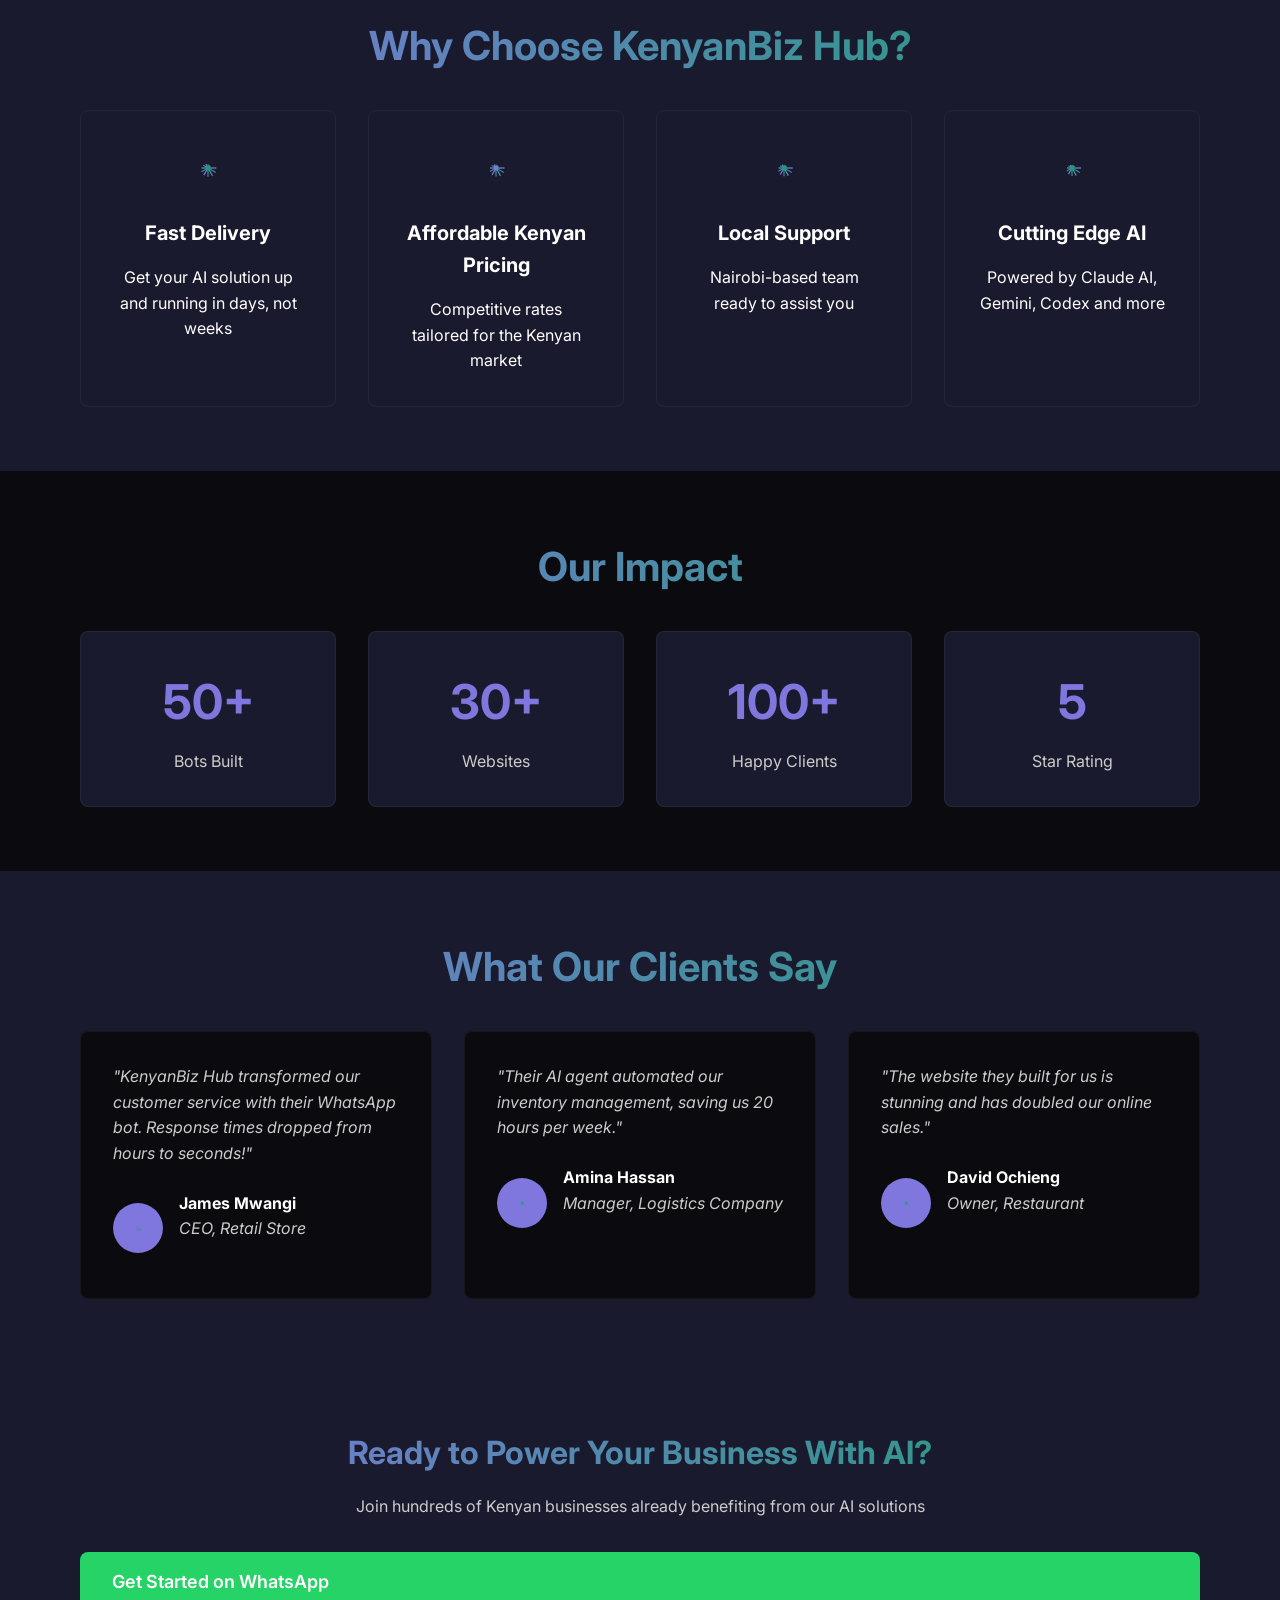
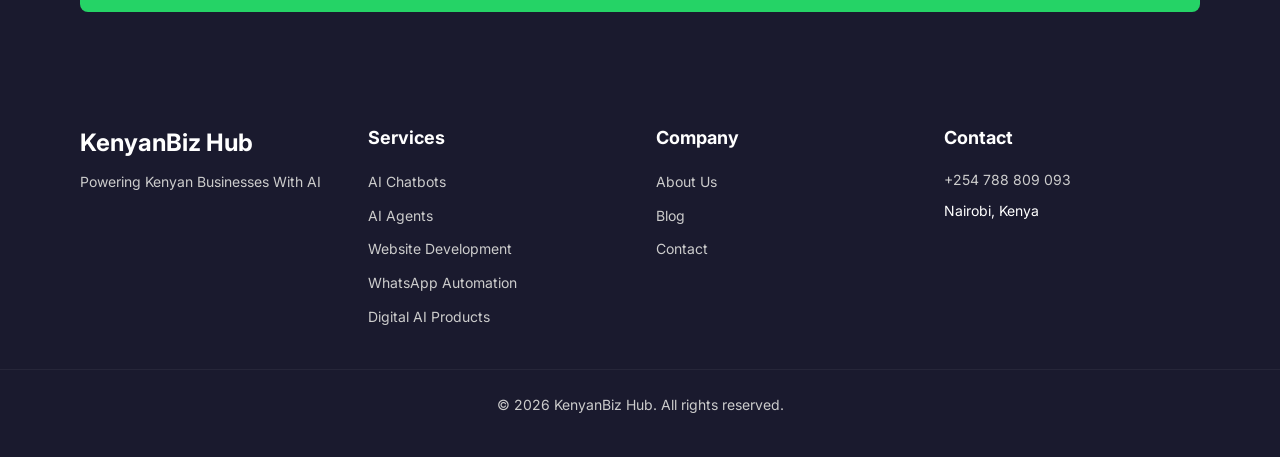
==== commit da6cb241: "Replace illustration placeholders with SVG graphics and update Enterprise pricing to 75,000 KES" ====
--- a/index.html
+++ b/index.html
@@ -68,10 +68,19 @@
             <div class="hero-image">
                 <!-- Placeholder for hero image -->
                 <div class="image-placeholder">
-                    <svg width="400" height="300" viewBox="0 0 400 300" xmlns="http://www.w3.org/2000/svg">
-                        <rect width="400" height="300" fill="#1a1a2e"/>
-                        <text x="50%" y="50%" dominant-baseline="middle" text-anchor="middle" fill="#7F77DD" font-family="Inter" font-size="16">AI Illustration</text>
-                    </svg>
+                    <svg width="400" height="300" viewBox="0 0 400 300" xmlns="http://www.w3.org/2000/svg"><line x1="200.0" y1="150.0" x2="236.0" y2="150.0" stroke="#7F77DD" stroke-width="2.0"/>
+<line x1="200.0" y1="150.0" x2="236.50848092530822" y2="171.07818128993102" stroke="#1D9E75" stroke-width="2.0"/>
+<line x1="200.0" y1="150.0" x2="223.78508848717885" y2="191.19698172231534" stroke="#7F77DD" stroke-width="2.0"/>
+<line x1="200.0" y1="150.0" x2="200.0" y2="201.5884572681199" stroke="#1D9E75" stroke-width="2.0"/>
+<line x1="200.0" y1="150.0" x2="173.13673022289015" y2="196.52854811138377" stroke="#7F77DD" stroke-width="2.0"/>
+<line x1="200.0" y1="150.0" x2="153.47145188861623" y2="176.86326977710988" stroke="#1D9E75" stroke-width="2.0"/>
+<line x1="200.0" y1="150.0" x2="148.4115427318801" y2="150.0" stroke="#7F77DD" stroke-width="2.0"/>
+<line x1="200.0" y1="150.0" x2="158.80301827768466" y2="126.21491151282113" stroke="#1D9E75" stroke-width="2.0"/>
+<line x1="200.0" y1="150.0" x2="178.92181871006898" y2="113.49151907469178" stroke="#7F77DD" stroke-width="2.0"/>
+<line x1="200.0" y1="150.0" x2="200.0" y2="114.0" stroke="#1D9E75" stroke-width="2.0"/>
+<line x1="200.0" y1="150.0" x2="214.92181871006898" y2="124.15465185282864" stroke="#7F77DD" stroke-width="2.0"/>
+<line x1="200.0" y1="150.0" x2="221.15684735016424" y2="137.78508848717885" stroke="#1D9E75" stroke-width="2.0"/>
+<circle cx="200.0" cy="150.0" r="13.5" fill="#7F77DD"/></svg>
                 </div>
             </div>
         </div>
@@ -86,10 +95,19 @@
                 <!-- AI Chatbots -->
                 <div class="service-card">
                     <div class="service-icon">
-                        <svg width="48" height="48" viewBox="0 0 48 48" xmlns="http://www.w3.org/2000/svg">
-                            <circle cx="24" cy="24" r="20" fill="#7F77DD" opacity="0.1"/>
-                            <path d="M12 14h24v8H12zM12 26h24v8H12z" fill="#7F77DD"/>
-                        </svg>
+                        <svg width="48" height="48" viewBox="0 0 48 48" xmlns="http://www.w3.org/2000/svg"><line x1="24.0" y1="24.0" x2="30.26010675168076" y2="24.0" stroke="#7F77DD" stroke-width="1"/>
+<line x1="24.0" y1="24.0" x2="30.23538290724796" y2="27.599999999999998" stroke="#1D9E75" stroke-width="1"/>
+<line x1="24.0" y1="24.0" x2="27.98310399809133" y2="30.898938496524906" stroke="#7F77DD" stroke-width="1"/>
+<line x1="24.0" y1="24.0" x2="24.0" y2="32.466314747863414" stroke="#1D9E75" stroke-width="1"/>
+<line x1="24.0" y1="24.0" x2="19.68" y2="31.48245948869755" stroke="#7F77DD" stroke-width="1"/>
+<line x1="24.0" y1="24.0" x2="16.667956351915436" y2="28.233157373931707" stroke="#1D9E75" stroke-width="1"/>
+<line x1="24.0" y1="24.0" x2="16.033792003817346" y2="24.0" stroke="#7F77DD" stroke-width="1"/>
+<line x1="24.0" y1="24.0" x2="17.764617092752044" y2="20.4" stroke="#1D9E75" stroke-width="1"/>
+<line x1="24.0" y1="24.0" x2="20.869946624159617" y2="18.578588522641983" stroke="#7F77DD" stroke-width="1"/>
+<line x1="24.0" y1="24.0" x2="24.0" y2="18.74010675168076" stroke="#1D9E75" stroke-width="1"/>
+<line x1="24.0" y1="24.0" x2="26.16" y2="20.258770255651225" stroke="#7F77DD" stroke-width="1"/>
+<line x1="24.0" y1="24.0" x2="27.077674155071822" y2="22.223103998091325" stroke="#1D9E75" stroke-width="1"/>
+<circle cx="24.0" cy="24.0" r="2.1599999999999997" fill="#1D9E75"/></svg>
                     </div>
                     <h3>AI Chatbots</h3>
                     <p>WhatsApp bots, customer service bots, booking bots, FAQ bots</p>
@@ -98,10 +116,19 @@
                 <!-- AI Agents -->
                 <div class="service-card">
                     <div class="service-icon">
-                        <svg width="48" height="48" viewBox="0 0 48 48" xmlns="http://www.w3.org/2000/svg">
-                            <circle cx="24" cy="24" r="20" fill="#1D9E75" opacity="0.1"/>
-                            <path d="M12 12h24v24H12zM16 16h8v8H16zM24 16h8v8h-8z" fill="#1D9E75"/>
-                        </svg>
+                        <svg width="48" height="48" viewBox="0 0 48 48" xmlns="http://www.w3.org/2000/svg"><line x1="24.0" y1="24.0" x2="30.745018012777926" y2="24.0" stroke="#7F77DD" stroke-width="1"/>
+<line x1="24.0" y1="24.0" x2="30.591517075570454" y2="27.805614157948614" stroke="#1D9E75" stroke-width="1"/>
+<line x1="24.0" y1="24.0" x2="28.127076581449593" y2="31.148306325798366" stroke="#7F77DD" stroke-width="1"/>
+<line x1="24.0" y1="24.0" x2="24.0" y2="32.59624632867516" stroke="#1D9E75" stroke-width="1"/>
+<line x1="24.0" y1="24.0" x2="19.70187683566242" y2="31.444567697821405" stroke="#7F77DD" stroke-width="1"/>
+<line x1="24.0" y1="24.0" x2="16.851693674201634" y2="28.127076581449593" stroke="#1D9E75" stroke-width="1"/>
+<line x1="24.0" y1="24.0" x2="16.388771684102764" y2="24.0" stroke="#7F77DD" stroke-width="1"/>
+<line x1="24.0" y1="24.0" x2="18.158643051950683" y2="20.627490993611037" stroke="#1D9E75" stroke-width="1"/>
+<line x1="24.0" y1="24.0" x2="21.119999999999997" y2="19.011693674201634" stroke="#7F77DD" stroke-width="1"/>
+<line x1="24.0" y1="24.0" x2="24.0" y2="19.225018012777927" stroke="#1D9E75" stroke-width="1"/>
+<line x1="24.0" y1="24.0" x2="25.954385842051384" y2="20.61490442397372" stroke="#7F77DD" stroke-width="1"/>
+<line x1="24.0" y1="24.0" x2="26.828306325798366" y2="22.367076581449588" stroke="#1D9E75" stroke-width="1"/>
+<circle cx="24.0" cy="24.0" r="2.1599999999999997" fill="#1D9E75"/></svg>
                     </div>
                     <h3>AI Agents</h3>
                     <p>Autonomous agents, data processing agents, workflow automation</p>
@@ -110,11 +137,19 @@
                 <!-- Website Development -->
                 <div class="service-card">
                     <div class="service-icon">
-                        <svg width="48" height="48" viewBox="0 0 48 48" xmlns="http://www.w3.org/2000/svg">
-                            <circle cx="24" cy="24" r="20" fill="#7F77DD" opacity="0.1"/>
-                            <rect x="12" y="16" width="24" height="20" rx="4" fill="#7F77DD"/>
-                            <line x1="12" y1="8" x2="36" y2="8" stroke="#7F77DD" stroke-width="2"/>
-                        </svg>
+                        <svg width="48" height="48" viewBox="0 0 48 48" xmlns="http://www.w3.org/2000/svg"><line x1="24.0" y1="24.0" x2="31.2" y2="24.0" stroke="#7F77DD" stroke-width="1"/>
+<line x1="24.0" y1="24.0" x2="30.89893849652491" y2="27.983103998091327" stroke="#1D9E75" stroke-width="1"/>
+<line x1="24.0" y1="24.0" x2="28.23315737393171" y2="31.332043648084564" stroke="#7F77DD" stroke-width="1"/>
+<line x1="24.0" y1="24.0" x2="24.0" y2="32.64" stroke="#1D9E75" stroke-width="1"/>
+<line x1="24.0" y1="24.0" x2="19.766842626068293" y2="31.332043648084564" stroke="#7F77DD" stroke-width="1"/>
+<line x1="24.0" y1="24.0" x2="17.10106150347509" y2="27.983103998091327" stroke="#1D9E75" stroke-width="1"/>
+<line x1="24.0" y1="24.0" x2="16.8" y2="24.0" stroke="#7F77DD" stroke-width="1"/>
+<line x1="24.0" y1="24.0" x2="18.57858852264198" y2="20.86994662415962" stroke="#1D9E75" stroke-width="1"/>
+<line x1="24.0" y1="24.0" x2="21.370053375840378" y2="19.44479882576129" stroke="#7F77DD" stroke-width="1"/>
+<line x1="24.0" y1="24.0" x2="24.0" y2="19.68" stroke="#1D9E75" stroke-width="1"/>
+<line x1="24.0" y1="24.0" x2="25.77689600190867" y2="20.922325844928174" stroke="#7F77DD" stroke-width="1"/>
+<line x1="24.0" y1="24.0" x2="26.644569003512167" y2="22.473157373931706" stroke="#1D9E75" stroke-width="1"/>
+<circle cx="24.0" cy="24.0" r="2.1599999999999997" fill="#7F77DD"/></svg>
                     </div>
                     <h3>Website Development</h3>
                     <p>Business websites, landing pages, ecommerce, portfolios</p>
@@ -123,11 +158,19 @@
                 <!-- Digital Products -->
                 <div class="service-card">
                     <div class="service-icon">
-                        <svg width="48" height="48" viewBox="0 0 48 48" xmlns="http://www.w3.org/2000/svg">
-                            <circle cx="24" cy="24" r="20" fill="#1D9E75" opacity="0.1"/>
-                            <rect x="14" y="14" width="20" height="20" rx="4" fill="#1D9E75"/>
-                            <path d="M10 24h28" stroke="#ffffff" stroke-width="2" stroke-linecap="round"/>
-                        </svg>
+                        <svg width="48" height="48" viewBox="0 0 48 48" xmlns="http://www.w3.org/2000/svg"><line x1="24.0" y1="24.0" x2="31.611228315897232" y2="24.0" stroke="#7F77DD" stroke-width="1"/>
+<line x1="24.0" y1="24.0" x2="31.148306325798366" y2="28.127076581449593" stroke="#1D9E75" stroke-width="1"/>
+<line x1="24.0" y1="24.0" x2="28.298123164337582" y2="31.4445676978214" stroke="#7F77DD" stroke-width="1"/>
+<line x1="24.0" y1="24.0" x2="24.0" y2="32.59624632867516" stroke="#1D9E75" stroke-width="1"/>
+<line x1="24.0" y1="24.0" x2="19.87292341855041" y2="31.148306325798366" stroke="#7F77DD" stroke-width="1"/>
+<line x1="24.0" y1="24.0" x2="17.408482924429546" y2="27.805614157948618" stroke="#1D9E75" stroke-width="1"/>
+<line x1="24.0" y1="24.0" x2="17.254981987222074" y2="24.0" stroke="#7F77DD" stroke-width="1"/>
+<line x1="24.0" y1="24.0" x2="19.011693674201634" y2="21.12" stroke="#1D9E75" stroke-width="1"/>
+<line x1="24.0" y1="24.0" x2="21.61250900638896" y2="19.864744296452585" stroke="#7F77DD" stroke-width="1"/>
+<line x1="24.0" y1="24.0" x2="24.0" y2="20.091228315897233" stroke="#1D9E75" stroke-width="1"/>
+<line x1="24.0" y1="24.0" x2="25.63292341855041" y2="21.171693674201634" stroke="#7F77DD" stroke-width="1"/>
+<line x1="24.0" y1="24.0" x2="26.53204495377533" y2="22.538123164337577" stroke="#1D9E75" stroke-width="1"/>
+<circle cx="24.0" cy="24.0" r="2.1599999999999997" fill="#1D9E75"/></svg>
                     </div>
                     <h3>Digital Products</h3>
                     <p>Bot templates, prompt packs, automation workflows</p>
@@ -144,40 +187,76 @@
             <div class="features-grid">
                 <div class="feature-card">
                     <div class="feature-icon">
-                        <svg width="40" height="40" viewBox="0 0 40 40" xmlns="http://www.w3.org/2000/svg">
-                            <path d="M20 4l4 14h10l-9 11 2 14-13-8-13 8 2-14-9-11h10z" fill="#7F77DD" opacity="0.2"/>
-                            <path d="M20 8l3 8h8l-6 8 2 9-9-5-9 5 2-9-6-8h8z" fill="#7F77DD"/>
-                        </svg>
+                        <svg width="40" height="40" viewBox="0 0 40 40" xmlns="http://www.w3.org/2000/svg"><line x1="20.0" y1="20.0" x2="26.638506663485547" y2="20.0" stroke="#7F77DD" stroke-width="1"/>
+<line x1="20.0" y1="20.0" x2="26.1100363734038" y2="23.52763114494309" stroke="#1D9E75" stroke-width="1"/>
+<line x1="20.0" y1="20.0" x2="23.6" y2="26.23538290724796" stroke="#7F77DD" stroke-width="1"/>
+<line x1="20.0" y1="20.0" x2="20.0" y2="27.05526228988618" stroke="#1D9E75" stroke-width="1"/>
+<line x1="20.0" y1="20.0" x2="16.68074666825723" y2="25.74911541377076" stroke="#7F77DD" stroke-width="1"/>
+<line x1="20.0" y1="20.0" x2="14.803847577293368" y2="23.0" stroke="#1D9E75" stroke-width="1"/>
+<line x1="20.0" y1="20.0" x2="14.783244373599366" y2="20.0" stroke="#7F77DD" stroke-width="1"/>
+<line x1="20.0" y1="20.0" x2="16.20399902146774" y2="17.808377813200316" stroke="#1D9E75" stroke-width="1"/>
+<line x1="20.0" y1="20.0" x2="18.2" y2="16.882308546376024" stroke="#7F77DD" stroke-width="1"/>
+<line x1="20.0" y1="20.0" x2="20.0" y2="17.038506663485546" stroke="#1D9E75" stroke-width="1"/>
+<line x1="20.0" y1="20.0" x2="21.27236885505691" y2="17.796192497073193" stroke="#7F77DD" stroke-width="1"/>
+<line x1="20.0" y1="20.0" x2="22.078460969082652" y2="18.799999999999997" stroke="#1D9E75" stroke-width="1"/>
+<circle cx="20.0" cy="20.0" r="1.7999999999999998" fill="#1D9E75"/></svg>
                     </div>
                     <h3>Fast Delivery</h3>
                     <p>Get your AI solution up and running in days, not weeks</p>
                 </div>
                 <div class="feature-card">
                     <div class="feature-icon">
-                        <svg width="40" height="40" viewBox="0 0 40 40" xmlns="http://www.w3.org/2000/svg">
-                            <circle cx="20" cy="20" r="16" fill="#1D9E75" opacity="0.2"/>
-                            <path d="M20 8a12 12 0 1 0 0 24 12 12 0 0 0 0-24zM20 2a10 10 0 1 1 0 20 10 10 0 0 1 0-20z" fill="#1D9E75"/>
-                        </svg>
+                        <svg width="40" height="40" viewBox="0 0 40 40" xmlns="http://www.w3.org/2000/svg"><line x1="20.0" y1="20.0" x2="26.878460969082653" y2="20.0" stroke="#7F77DD" stroke-width="1"/>
+<line x1="20.0" y1="20.0" x2="26.20380641485117" y2="23.58176930361465" stroke="#1D9E75" stroke-width="1"/>
+<line x1="20.0" y1="20.0" x2="23.58176930361465" y2="26.20380641485117" stroke="#7F77DD" stroke-width="1"/>
+<line x1="20.0" y1="20.0" x2="20.0" y2="26.878460969082653" stroke="#1D9E75" stroke-width="1"/>
+<line x1="20.0" y1="20.0" x2="16.828654868376155" y2="25.492930896308714" stroke="#7F77DD" stroke-width="1"/>
+<line x1="20.0" y1="20.0" x2="15.132202543292237" y2="22.810424171990803" stroke="#1D9E75" stroke-width="1"/>
+<line x1="20.0" y1="20.0" x2="15.2" y2="20.0" stroke="#7F77DD" stroke-width="1"/>
+<line x1="20.0" y1="20.0" x2="16.55395358037715" y2="18.010424171990802" stroke="#1D9E75" stroke-width="1"/>
+<line x1="20.0" y1="20.0" x2="18.371345131623844" y2="17.179087019978102" stroke="#7F77DD" stroke-width="1"/>
+<line x1="20.0" y1="20.0" x2="20.0" y2="17.27846096908265" stroke="#1D9E75" stroke-width="1"/>
+<line x1="20.0" y1="20.0" x2="21.21823069638535" y2="17.889962538520557" stroke="#7F77DD" stroke-width="1"/>
+<line x1="20.0" y1="20.0" x2="22.110037461479443" y2="18.78176930361465" stroke="#1D9E75" stroke-width="1"/>
+<circle cx="20.0" cy="20.0" r="1.7999999999999998" fill="#7F77DD"/></svg>
                     </div>
                     <h3>Affordable Kenyan Pricing</h3>
                     <p>Competitive rates tailored for the Kenyan market</p>
                 </div>
                 <div class="feature-card">
                     <div class="feature-icon">
-                        <svg width="40" height="40" viewBox="0 0 40 40" xmlns="http://www.w3.org/2000/svg">
-                            <path d="M20 4l4 14h10l-9 11 2 14-13-8-13 8 2-14-9-11h10z" fill="#7F77DD" opacity="0.2"/>
-                            <path d="M20 8l3 8h8l-6 8 2 9-9-5-9 5 2-9-6-8h8z" fill="#7F77DD"/>
-                        </svg>
+                        <svg width="40" height="40" viewBox="0 0 40 40" xmlns="http://www.w3.org/2000/svg"><line x1="20.0" y1="20.0" x2="27.05526228988618" y2="20.0" stroke="#7F77DD" stroke-width="1"/>
+<line x1="20.0" y1="20.0" x2="26.23538290724796" y2="23.6" stroke="#1D9E75" stroke-width="1"/>
+<line x1="20.0" y1="20.0" x2="23.52763114494309" y2="26.1100363734038" stroke="#7F77DD" stroke-width="1"/>
+<line x1="20.0" y1="20.0" x2="20.0" y2="26.638506663485547" stroke="#1D9E75" stroke-width="1"/>
+<line x1="20.0" y1="20.0" x2="17.0" y2="25.196152422706632" stroke="#7F77DD" stroke-width="1"/>
+<line x1="20.0" y1="20.0" x2="15.48215710220165" y2="22.608377813200317" stroke="#1D9E75" stroke-width="1"/>
+<line x1="20.0" y1="20.0" x2="15.616755626400632" y2="20.0" stroke="#7F77DD" stroke-width="1"/>
+<line x1="20.0" y1="20.0" x2="16.88230854637602" y2="18.2" stroke="#1D9E75" stroke-width="1"/>
+<line x1="20.0" y1="20.0" x2="18.51925333174277" y2="17.435271537440148" stroke="#7F77DD" stroke-width="1"/>
+<line x1="20.0" y1="20.0" x2="20.0" y2="17.45526228988618" stroke="#1D9E75" stroke-width="1"/>
+<line x1="20.0" y1="20.0" x2="21.2" y2="17.921539030917348" stroke="#7F77DD" stroke-width="1"/>
+<line x1="20.0" y1="20.0" x2="22.203807502926807" y2="18.72763114494309" stroke="#1D9E75" stroke-width="1"/>
+<circle cx="20.0" cy="20.0" r="1.7999999999999998" fill="#1D9E75"/></svg>
                     </div>
                     <h3>Local Support</h3>
                     <p>Nairobi-based team ready to assist you</p>
                 </div>
                 <div class="feature-card">
                     <div class="feature-icon">
-                        <svg width="40" height="40" viewBox="0 0 40 40" xmlns="http://www.w3.org/2000/svg">
-                            <circle cx="20" cy="20" r="16" fill="#7F77DD" opacity="0.2"/>
-                            <path d="M20 8a12 12 0 1 0 0 24 12 12 0 0 0 0-24zM20 2a10 10 0 1 1 0 20 10 10 0 0 1 0-20z" fill="#7F77DD"/>
-                        </svg>
+                        <svg width="40" height="40" viewBox="0 0 40 40" xmlns="http://www.w3.org/2000/svg"><line x1="20.0" y1="20.0" x2="27.1635386072293" y2="20.0" stroke="#7F77DD" stroke-width="1"/>
+<line x1="20.0" y1="20.0" x2="26.20380641485117" y2="23.58176930361465" stroke="#1D9E75" stroke-width="1"/>
+<line x1="20.0" y1="20.0" x2="23.439230484541326" y2="25.956921938165305" stroke="#7F77DD" stroke-width="1"/>
+<line x1="20.0" y1="20.0" x2="20.0" y2="26.342690263247697" stroke="#1D9E75" stroke-width="1"/>
+<line x1="20.0" y1="20.0" x2="17.189575828009197" y2="24.867797456707763" stroke="#7F77DD" stroke-width="1"/>
+<line x1="20.0" y1="20.0" x2="15.843078061834694" y2="22.4" stroke="#1D9E75" stroke-width="1"/>
+<line x1="20.0" y1="20.0" x2="16.020848343981605" y2="20.0" stroke="#7F77DD" stroke-width="1"/>
+<line x1="20.0" y1="20.0" x2="17.179087019978102" y2="18.371345131623848" stroke="#1D9E75" stroke-width="1"/>
+<line x1="20.0" y1="20.0" x2="18.639230484541326" y2="17.643078061834693" stroke="#7F77DD" stroke-width="1"/>
+<line x1="20.0" y1="20.0" x2="20.0" y2="17.563538607229297" stroke="#1D9E75" stroke-width="1"/>
+<line x1="20.0" y1="20.0" x2="21.21823069638535" y2="17.889962538520557" stroke="#7F77DD" stroke-width="1"/>
+<line x1="20.0" y1="20.0" x2="22.356921938165307" y2="18.639230484541326" stroke="#1D9E75" stroke-width="1"/>
+<circle cx="20.0" cy="20.0" r="1.7999999999999998" fill="#1D9E75"/></svg>
                     </div>
                     <h3>Cutting Edge AI</h3>
                     <p>Powered by Claude AI, Gemini, Codex and more</p>
@@ -221,10 +300,19 @@
                         <p>"KenyanBiz Hub transformed our customer service with their WhatsApp bot. Response times dropped from hours to seconds!"</p>
                         <div class="testimonial-author">
                             <div class="author-avatar">
-                                <svg width="40" height="40" viewBox="0 0 40 40" xmlns="http://www.w3.org/2000/svg">
-                                    <circle cx="20" cy="20" r="18" fill="#7F77DD" opacity="0.2"/>
-                                    <path d="M20 8a12 12 0 1 0 0 24 12 12 0 0 0 0-24z" fill="#7F77DD"/>
-                                </svg>
+                                <svg width="40" height="40" viewBox="0 0 40 40" xmlns="http://www.w3.org/2000/svg"><line x1="20.0" y1="20.0" x2="27.200000000000003" y2="20.0" stroke="#7F77DD" stroke-width="1"/>
+<line x1="20.0" y1="20.0" x2="26.1100363734038" y2="23.52763114494309" stroke="#1D9E75" stroke-width="1"/>
+<line x1="20.0" y1="20.0" x2="23.319253331742775" y2="25.749115413770756" stroke="#7F77DD" stroke-width="1"/>
+<line x1="20.0" y1="20.0" x2="20.0" y2="26.0" stroke="#1D9E75" stroke-width="1"/>
+<line x1="20.0" y1="20.0" x2="17.391622186799687" y2="24.51784289779835" stroke="#7F77DD" stroke-width="1"/>
+<line x1="20.0" y1="20.0" x2="16.203999021467737" y2="22.191622186799684" stroke="#1D9E75" stroke-width="1"/>
+<line x1="20.0" y1="20.0" x2="16.4" y2="20.0" stroke="#7F77DD" stroke-width="1"/>
+<line x1="20.0" y1="20.0" x2="17.435271537440148" y2="18.519253331742775" stroke="#1D9E75" stroke-width="1"/>
+<line x1="20.0" y1="20.0" x2="18.72763114494309" y2="17.796192497073193" stroke="#7F77DD" stroke-width="1"/>
+<line x1="20.0" y1="20.0" x2="20.0" y2="17.6" stroke="#1D9E75" stroke-width="1"/>
+<line x1="20.0" y1="20.0" x2="21.27236885505691" y2="17.796192497073193" stroke="#7F77DD" stroke-width="1"/>
+<line x1="20.0" y1="20.0" x2="22.564728462559852" y2="18.51925333174277" stroke="#1D9E75" stroke-width="1"/>
+<circle cx="20.0" cy="20.0" r="1.7999999999999998" fill="#7F77DD"/></svg>
                             </div>
                             <div>
                                 <h4>James Mwangi</h4>
@@ -238,10 +326,19 @@
                         <p>"Their AI agent automated our inventory management, saving us 20 hours per week."</p>
                         <div class="testimonial-author">
                             <div class="author-avatar">
-                                <svg width="40" height="40" viewBox="0 0 40 40" xmlns="http://www.w3.org/2000/svg">
-                                    <circle cx="20" cy="20" r="18" fill="#1D9E75" opacity="0.2"/>
-                                    <path d="M20 8a12 12 0 1 0 0 24 12 12 0 0 0 0-24z" fill="#1D9E75"/>
-                                </svg>
+                                <svg width="40" height="40" viewBox="0 0 40 40" xmlns="http://www.w3.org/2000/svg"><line x1="20.0" y1="20.0" x2="27.1635386072293" y2="20.0" stroke="#7F77DD" stroke-width="1"/>
+<line x1="20.0" y1="20.0" x2="25.95692193816531" y2="23.439230484541326" stroke="#1D9E75" stroke-width="1"/>
+<line x1="20.0" y1="20.0" x2="23.17134513162385" y2="25.492930896308714" stroke="#7F77DD" stroke-width="1"/>
+<line x1="20.0" y1="20.0" x2="20.0" y2="25.620848343981606" stroke="#1D9E75" stroke-width="1"/>
+<line x1="20.0" y1="20.0" x2="17.6" y2="24.156921938165304" stroke="#7F77DD" stroke-width="1"/>
+<line x1="20.0" y1="20.0" x2="16.55395358037715" y2="21.989575828009198" stroke="#1D9E75" stroke-width="1"/>
+<line x1="20.0" y1="20.0" x2="16.742690263247695" y2="20.0" stroke="#7F77DD" stroke-width="1"/>
+<line x1="20.0" y1="20.0" x2="17.643078061834693" y2="18.639230484541326" stroke="#1D9E75" stroke-width="1"/>
+<line x1="20.0" y1="20.0" x2="18.78176930361465" y2="17.889962538520557" stroke="#7F77DD" stroke-width="1"/>
+<line x1="20.0" y1="20.0" x2="20.0" y2="17.563538607229297" stroke="#1D9E75" stroke-width="1"/>
+<line x1="20.0" y1="20.0" x2="21.360769515458674" y2="17.643078061834693" stroke="#7F77DD" stroke-width="1"/>
+<line x1="20.0" y1="20.0" x2="22.820912980021898" y2="18.371345131623848" stroke="#1D9E75" stroke-width="1"/>
+<circle cx="20.0" cy="20.0" r="1.7999999999999998" fill="#1D9E75"/></svg>
                             </div>
                             <div>
                                 <h4>Amina Hassan</h4>
@@ -255,10 +352,19 @@
                         <p>"The website they built for us is stunning and has doubled our online sales."</p>
                         <div class="testimonial-author">
                             <div class="author-avatar">
-                                <svg width="40" height="40" viewBox="0 0 40 40" xmlns="http://www.w3.org/2000/svg">
-                                    <circle cx="20" cy="20" r="18" fill="#7F77DD" opacity="0.2"/>
-                                    <path d="M20 8a12 12 0 1 0 0 24 12 12 0 0 0 0-24z" fill="#7F77DD"/>
-                                </svg>
+                                <svg width="40" height="40" viewBox="0 0 40 40" xmlns="http://www.w3.org/2000/svg"><line x1="20.0" y1="20.0" x2="27.05526228988618" y2="20.0" stroke="#7F77DD" stroke-width="1"/>
+<line x1="20.0" y1="20.0" x2="25.74911541377076" y2="23.31925333174277" stroke="#1D9E75" stroke-width="1"/>
+<line x1="20.0" y1="20.0" x2="23.0" y2="25.196152422706632" stroke="#7F77DD" stroke-width="1"/>
+<line x1="20.0" y1="20.0" x2="20.0" y2="25.216755626400634" stroke="#1D9E75" stroke-width="1"/>
+<line x1="20.0" y1="20.0" x2="17.808377813200316" y2="23.796000978532263" stroke="#7F77DD" stroke-width="1"/>
+<line x1="20.0" y1="20.0" x2="16.88230854637602" y2="21.8" stroke="#1D9E75" stroke-width="1"/>
+<line x1="20.0" y1="20.0" x2="17.038506663485546" y2="20.0" stroke="#7F77DD" stroke-width="1"/>
+<line x1="20.0" y1="20.0" x2="17.796192497073193" y2="18.72763114494309" stroke="#1D9E75" stroke-width="1"/>
+<line x1="20.0" y1="20.0" x2="18.799999999999997" y2="17.921539030917348" stroke="#7F77DD" stroke-width="1"/>
+<line x1="20.0" y1="20.0" x2="20.0" y2="17.45526228988618" stroke="#1D9E75" stroke-width="1"/>
+<line x1="20.0" y1="20.0" x2="21.480746668257225" y2="17.435271537440148" stroke="#7F77DD" stroke-width="1"/>
+<line x1="20.0" y1="20.0" x2="23.117691453623976" y2="18.2" stroke="#1D9E75" stroke-width="1"/>
+<circle cx="20.0" cy="20.0" r="1.7999999999999998" fill="#1D9E75"/></svg>
                             </div>
                             <div>
                                 <h4>David Ochieng</h4>
@@ -320,10 +426,19 @@
 
     <!-- Floating WhatsApp Button -->
     <a href="https://wa.me/254788809093?text=Hi%20KenyanBiz%20Hub%2C%20I%20need%20an%20AI%20solution" class="float-whatsapp">
-        <svg width="24" height="24" viewBox="0 0 24 24" xmlns="http://www.w3.org/2000/svg">
-            <path d="M20.1 3.9C17.9 1.7 15 .5 12 .5 5.8.5.7 5.6.7 11.9c0 2 .5 3.9 1.5 5.6L.6 23.4l6-1.6c1.6.9 3.5 1.3 5.4 1.3 6.3 0 11.4-5.1 11.4-11.4-.1-.2-.3-.4-.3-.6z" fill="#25D366"/>
-            <path d="M12 22c-4.4 0-8-3.6-8-8 0-1.4.4-2.7 1-3.9l6.6 1.6-1.4 6.3c-.4.9-.2 1.9.2 2.8z" fill="#fff"/>
-        </svg>
+        <svg width="24" height="24" viewBox="0 0 24 24" xmlns="http://www.w3.org/2000/svg"><line x1="12.0" y1="12.0" x2="16.127076581449593" y2="12.0" stroke="#7F77DD" stroke-width="1"/>
+<line x1="12.0" y1="12.0" x2="15.295758537785227" y2="13.902807078974309" stroke="#1D9E75" stroke-width="1"/>
+<line x1="12.0" y1="12.0" x2="13.686254503194482" y2="14.920678474024658" stroke="#7F77DD" stroke-width="1"/>
+<line x1="12.0" y1="12.0" x2="12.0" y2="14.879999999999999" stroke="#1D9E75" stroke-width="1"/>
+<line x1="12.0" y1="12.0" x2="10.806254503194483" y2="14.06762785177371" stroke="#7F77DD" stroke-width="1"/>
+<line x1="12.0" y1="12.0" x2="10.30745221198686" y2="12.977192921025692" stroke="#1D9E75" stroke-width="1"/>
+<line x1="12.0" y1="12.0" x2="10.367076581449592" y2="12.0" stroke="#7F77DD" stroke-width="1"/>
+<line x1="12.0" y1="12.0" x2="10.733977523112335" y2="11.26906158216879" stroke="#1D9E75" stroke-width="1"/>
+<line x1="12.0" y1="12.0" x2="11.269061582168789" y2="10.733977523112335" stroke="#7F77DD" stroke-width="1"/>
+<line x1="12.0" y1="12.0" x2="12.0" y2="10.367076581449592" stroke="#1D9E75" stroke-width="1"/>
+<line x1="12.0" y1="12.0" x2="12.977192921025692" y2="10.307452211986861" stroke="#7F77DD" stroke-width="1"/>
+<line x1="12.0" y1="12.0" x2="14.067627851773707" y2="10.80625450319448" stroke="#1D9E75" stroke-width="1"/>
+<circle cx="12.0" cy="12.0" r="1.0799999999999998" fill="#7F77DD"/></svg>
     </a>
 
     <!-- Scripts -->
